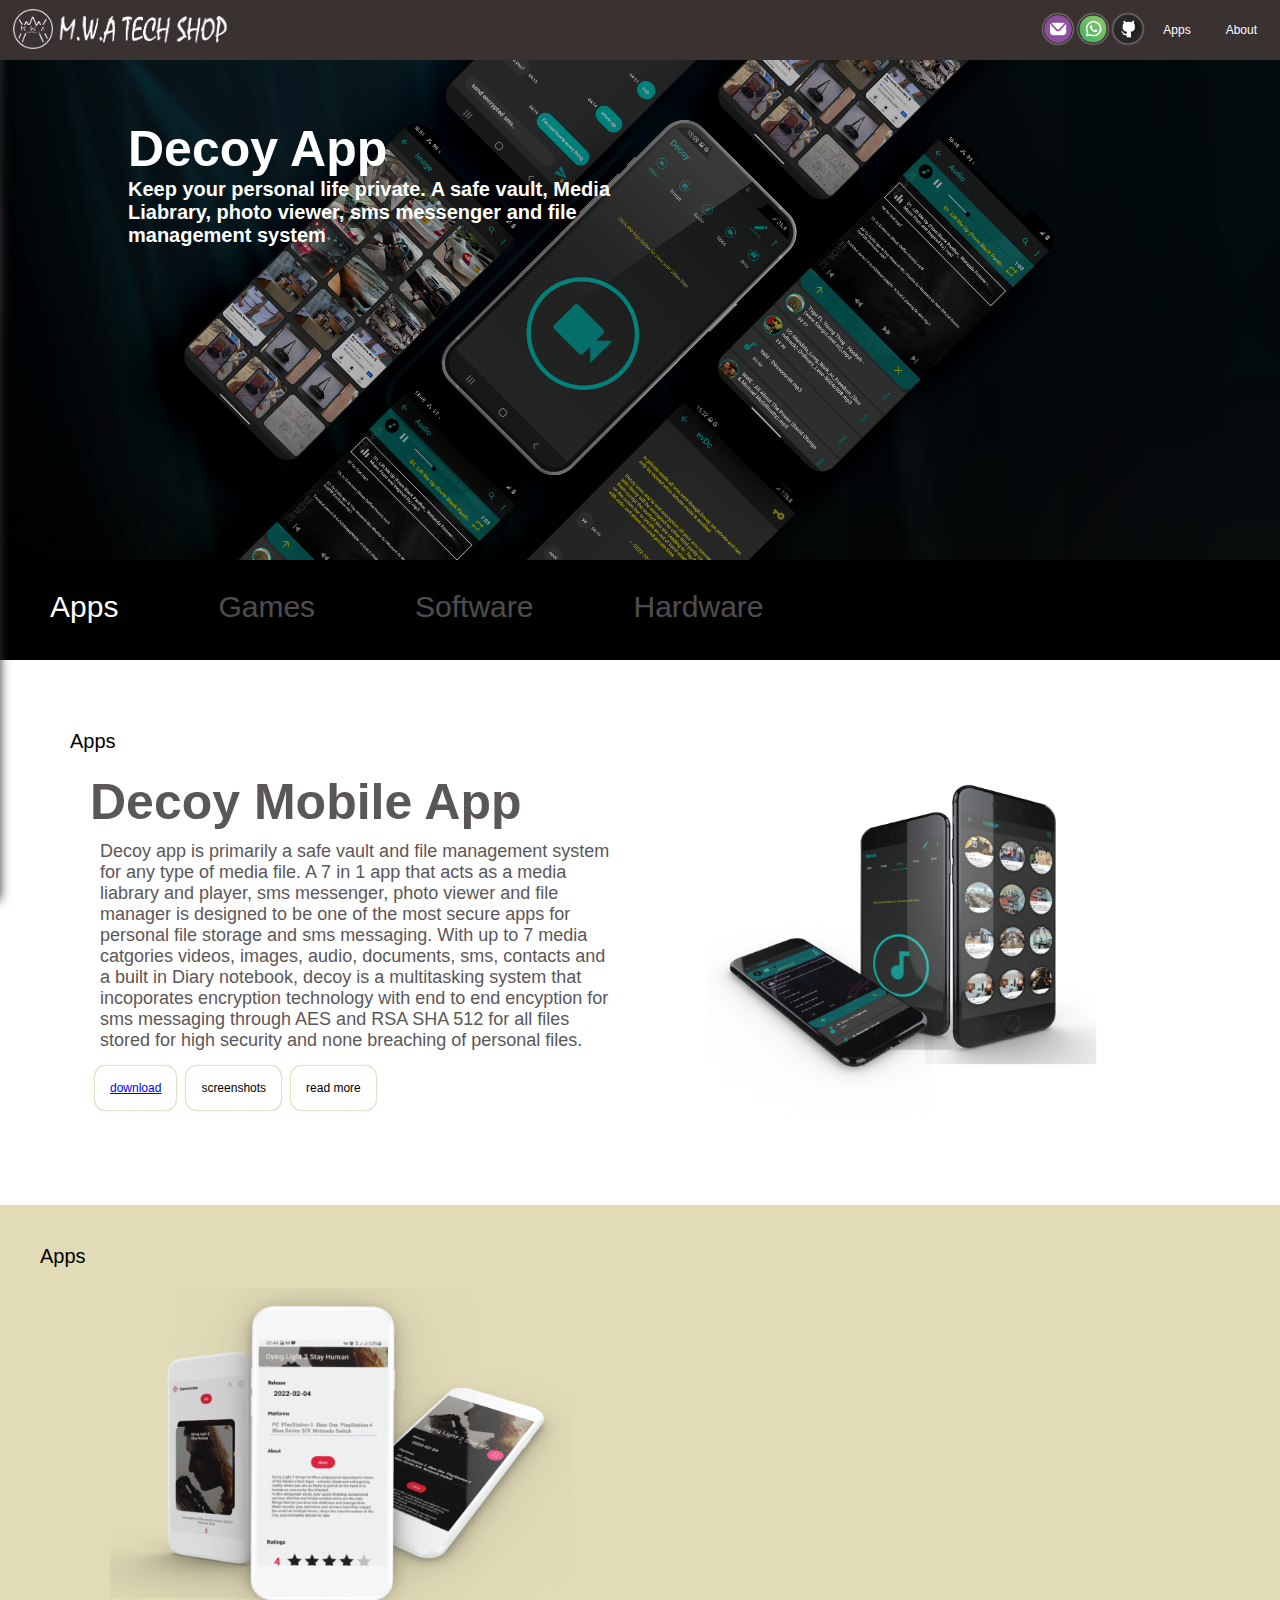
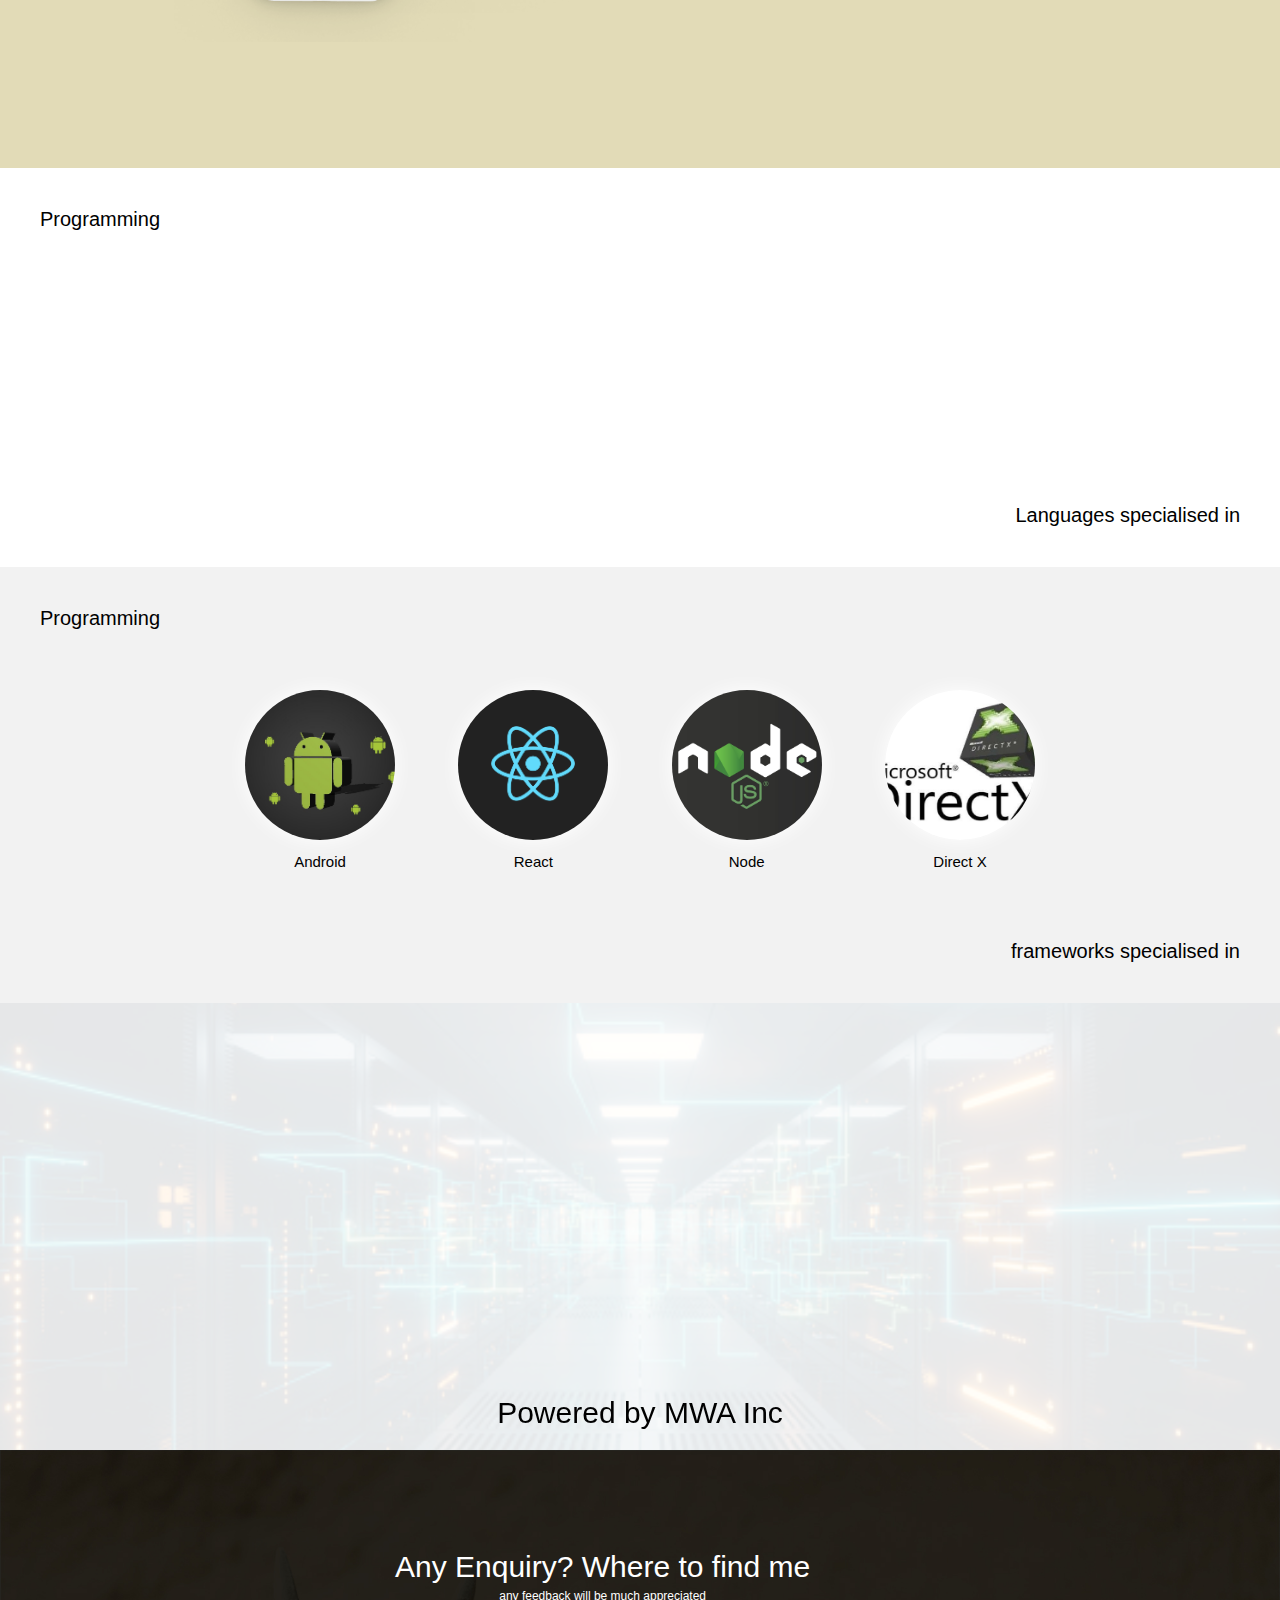
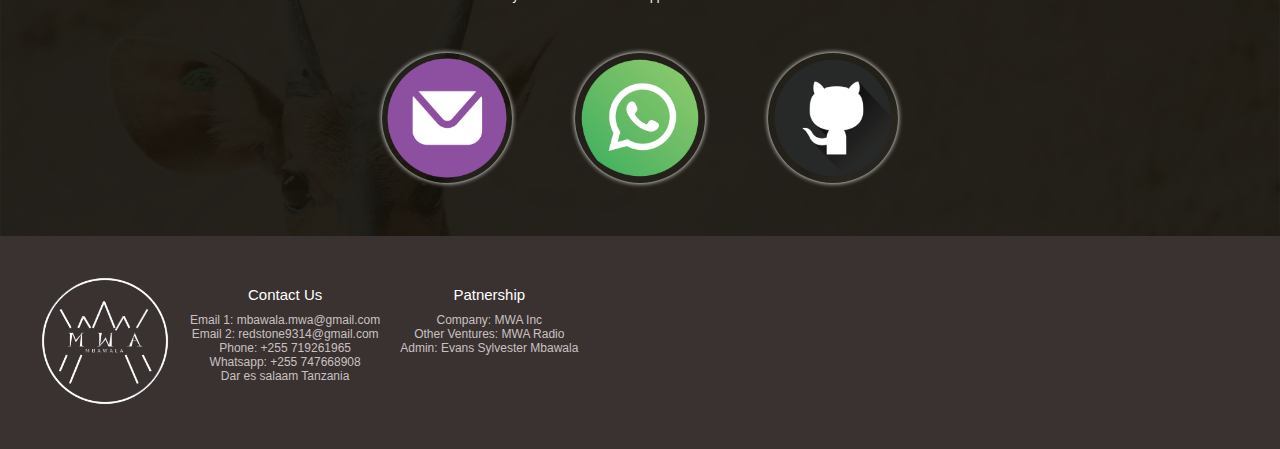
==== index.html @ 7ebbd4f6 "Update index.html" ====
<!DOCTYPE html>

 <html>

  <head>
  <meta name="viewport" content="width=device-width,initial-scale=1.0">
  <meta name="author" content="Evans Sylvester Mbawala">
  <meta name="description" content="Need an app/software for your business? we provide affordable quality apps from mobile to web, desktop and games.">
  <title>Mwatechshop</title>

  <link href="main5.css" rel = "stylesheet" type="text/css"></link>
<link href="ani.css" rel = "stylesheet" type="text/css"></link>
  
  </head>
  
  <header>
  
     <div class="nav">
	 
	 <Table cellSpacing="5">
	 
	 <tr>
	    <td> <img id="drawer" src="./uidata/drawerwhite.png" width="40px" height="40px"> </img> </td>
		<td> <img id="sitelogo" src="./uidata/circle_mwa_full_trans_fat.png" width="40px" height="40px"> </img> </td>
		<td width="100%"> <!-- <h1 id="techword"> MWATech </h1> --> <img src="./uidata/mwatechshop2_3.png" width="170px" height="40px"> </img> </td>
		<td> <a href = "mailto: mbawala.mwa@gmail.com"> <img class="sociallogo" src="./uidata/emaillogo.png" width="30px" height="30px"> </img> </a> </td>
		<td> <img class="sociallogo" src="./uidata/whatsapplogo.png" width="30px" height="30px"> </img> </td>
		<td> <a href="https://github.com/MwaTech28" target="_blank"> <img class="sociallogo" src="./uidata/githublogo.png" width="30px" height="30px"> </img> </a> </td>
		<td> <ul> <li class="navlist"> <a href="apps.html"> <h1> Apps </h1> </a></li> </ul> </td>
		
		<td> <ul> <li class="navlist"> <a href="aboutus.html"> <h1> About </h1> </a></li> </ul> </td>
	 </tr>
	 
	 </Table>
		
	 </div>
  
  </header>
  
  <body>
  
  <div id="drawerMenu"> 
  
  <img id="drawerIconClose" src="./uidata/closewhite.png" width="40px" height="40px"> </img>
  
  <center>
  
  <div id="smalldrawerImageWrapper">
<img src="./uidata/circle_mwa_full_trans_fat.png" width="120px" height="120px"> </img>
	 </div>
  
  <ul >
	  <li><a href="apps.html">Apps</a></li>
	  <li><a href="aboutus.html">About</a></li>
	  </ul>
  </center>
  
  </div>
  
  <div class="block1"> </div>
  
  <div id="screenshot">
  
    <center>  
  <div id="smallpic">

   </div>
    </center>
   
   <center>
   
   <div id="shotHolder">
   
   <div id="close"> <img src="./uidata/white_x.png" width="40px" height="40px"> </img> </div>
   <div id="left2"> <img src="./uidata/leftcircle.png" width="40px" height="40px"> </img> </div>
   <div id="right2"> <img src="./uidata/rightcircle.png" width="40px" height="40px"> </img> </div>
   
   <div id="shotpics">
   
   </div>
   
   </div>
   
   </center>
  
  </div>
  
  <div id="line">  </div>
  
  <div id="slider">

  <div id="left"> <img src="./uidata/leftcircle.png" width="60px" height="60px"> </img> </div>
  <div id="right"> <img src="./uidata/rightcircle.png" width="60px" height="60px"> </img> </div>
  <div id="images">

  </div>
  
  <div class="tags2">

  </div>
  
  <div class="details">
     <h1 id="title"> </h1>
	 <p id="msg"> </p>
  </div>
  
  <div class="tags3">
  <center>
    <h1 id="tg"> Apps </h1> 
	<h1 id="tg2"> Games </h1> 
	<h1 id="tg3"> Software </h1> 
	<h1 id="tg4"> Hardware </h1> 
	</center>
  </div>
  
  </div>
  
  <div class="apps">
	
  <div class="app">
  <div class="appimg">
  <div class="appimgbar">
  
  <img class="apppic"> </img>
  <h1 class="topHead"> Apps </h1>
	
	<div class="desc">
	<h1 class="apptopic"> </h1>
	
	<p class="apptxt"> </p>
	
	<div class="wrapbtn">
	
	<div id="descBtn">
	<button id="DBtn"> <a href="https://mwaradio.a2hosted.com/downloads/decoy.apk">download</a> </button>
	</div>
	
	<div id="descBtn">
	<div class="openshot">
	<button id="DBtn"> screenshots </button>
	</div>
	</div>
	
	<div id="descBtn">
	<a href="decoy.html"><button id="DBtn"> read more </button></a>
	</div>
	
	</div>
	
	</div>
	
	
	
	</div>
	</div>
  </div>
  
   <div class="app">
   <div class="appimg2">
   <div class="appimgbar">

  <div class="sectionaption"><h1 class="topHead"> Apps </h1></div>
  <div class="descPic">
  <img class="apppic"> </img>
  
  </div>
  
  
  <div class="desc">
	<h1 class="apptopic"> </h1>
	
	<p class="apptxt"> </p>
	
	<div class="wrapbtn">
	
	<div id="descBtn">
	<button class="DBtnDw" > <a href="https://mwaradio.a2hosted.com/downloads/gamesnipe.apk">download</a> </button>
	</div>
	
	<div id="descBtn">
	<div class="openshot">
	<button id="DBtn"> screenshots </button>
	</div>
	</div>
	
	<div id="descBtn">
	<a href="gamesnipe.html"><button id="DBtn"> read more </button></a>
	</div>
	
	</div>
	
	</div>
	
	</div>
	</div>
  </div>
  
  <div class="app">
   <div class="appimg3">
   
    <h1 class="topHead"> Programming </h1> 

   <div class="appimgbar">
   
    <div class="lang">
	  <img src="./uidata/sql.png" width="150px" height="150px"> </img>
	  </div>
	  
	  <div class="lang">
	  <img src="./uidata/php2.svg" width="150px" height="150px"> </img>
	  </div>
	  
	  <div class="lang">
	  <img src="./uidata/jshtmlcss.png" width="150px" height="150px"> </img>
	  </div>
	  
	  <div class="lang">
	  <img src="./uidata/c-logo-svg-vector.svg" width="150px" height="150px"> </img>
	  </div>

      <div class="lang">
	  <img src="./uidata/java.svg" width="150px" height="150px"> </img>
	  </div>

    </div>

	
	<h1 class="bottomHead" > Languages specialised in </h1>
	
   </div>
  </div>
  
  <div class="app">
   <div class="appimg4">
   
    <h1 class="topHead"> Programming </h1> 
   
   <center>
   <div class="appimgbar">

      <div class="framework">
	  <img src="./uidata/androidcool.jpg" width="150px" height="150px"> </img>
	  <h1 class="framworktxt"> Android </h1>
	  </div>
	  
	  <div class="framework">
	  <img src="./uidata/logo-og.png" width="150px" height="150px"> </img>
	  <h1 class="framworktxt"> React </h1>
	  </div>
	  
	  <div class="framework">
	  <img src="./uidata/node.jpeg" width="150px" height="150px"> </img>
	  <h1 class="framworktxt"> Node </h1>
	  </div>
	  
	  <div class="framework">
	  <img src="./uidata/Microsoft-DirectX.jpg" width="150px" height="150px"> </img>
	  <h1 class="framworktxt"> Direct X </h1>
	  </div>

    </div>
	
	</center>
	
	<h1 class="bottomHead" > frameworks specialised in </h1>
	
   </div>
  </div>
   
   <div>
   <div class="powered">
   
   <center>
   <div>
   <div class="mwabgshade"></div>
      <img class="mwabg" src="./uidata/mwabg3.jpg"> </img> 
	  <img class="mwapic" src="./uidata/circle_mwa_full_trans.png" width="300px" height="300px"> </img>
	  
	  <h1> Powered by MWA Inc </h1>
	  </div>
	   </center>
   
   </div>
   </div>
   
   <div>
   <div class="send">

   <center>
   <div class="wrapsend2">
   <div> <center> <h1> Any Enquiry? Where to find me </h1> <p>any feedback will be much appreciated</p> </center> </div>
   </div>
   
   <div class="socail">
   <div >
   <a href = "mailto: mbawala.mwa@gmail.com"> <img class="socaillg" src="./uidata/emaillogo.png" width="130" height="130"/></a>
   </div> 
   
   <div>
   <img class="socaillg" src="./uidata/whatsapplogo.png" width="130" height="130"/>
   </div>
   
   <div>
   <a href="https://github.com/MwaTech28" target="_blank"> <img class="socaillg" src="./uidata/githublogo.png" width="130" height="130"/> </a>
   </div>
   </div>
   
   </center>
   
   </div>
   
   </div>
    
  </div>
  
  </body>
  
  <footer>
     <div>
	 
	 <center>
	 
   <div class="myfooter">

    <div>
     <img src="./uidata/mwawhite.png" width="130" height="130"/>
     </div>

    <div>
    <h1>Contact Us</h1>
       <ul>
           <li> Email 1: mbawala.mwa@gmail.com</li>
		   <li> Email 2: redstone9314@gmail.com </li>
           <li> Phone: +255 719261965 </li>
           <li> Whatsapp: +255 747668908</li>
           <li> Dar es salaam Tanzania </li>
       </ul>
    </div>

    <div>

    <h1>Patnership</h1>
       <ul>
           <li> Company: MWA Inc </li>
           <li> Other Ventures: MWA Radio </li>
           <li> Admin: Evans Sylvester Mbawala </li>
       </ul>

    </div>
	
	</div>
	
	</center>
	
   </div>
  </footer>
  
 <script type="text/javascript" src="./js/jquery.js"> </script>
<script type="text/javascript" src="./js/jquery-1.11.1"></script>
<script type="text/javascript" src="./js/jquery-3.1.1"></script>
<script type="text/javascript">



$(document).ready(function(){

	
	$(".sociallogo").eq(0).on("click",function(){
       alert("Email: mbawala.mwa@gmail.com")
 });
 
 $(".sociallogo").eq(1).on("click",function(){
       alert("Whatsapp: +255747668908")
 });
 
 
 $(".socaillg").eq(0).on("click",function(){
       alert("Email: mbawala.mwa@gmail.com")
 });
 
 $(".socaillg").eq(1).on("click",function(){
       alert("Whatsapp: +255747668908")
 });

window.onscroll = function(){
  var scrollPos = $(document).scrollTop();
  
  var nav = document.getElementsByClassName("nav")[0];
  var sticky = nav.offsetTop;
console.log("sticky ofset is: ",sticky);
if(window.pageYOffset > sticky){
	console.log("sticky scrolling!");
  nav.classList.add("stick");
}else{
	console.log("sticky back to normal!");
  nav.classList.remove("stick");
}
  
  $('.appimgbar').each(function () {
            
				//var loadChart = $(this),
    loadChartTop = $(this).offset().top;
				
				if(scrollPos + window.innerHeight >=loadChartTop){
     console.log("would load now!");
	 $(this).removeClass('display').fadeIn(1000);
    //very important window.onscroll = null;
  }
				
                

        });

}

   var $con = $('#images');
   var title = document.getElementById("title");
   var msg = document.getElementById("msg");
	
   var info = [{
 "pos":0,
   "title":"Decoy App",
   "msg": "Keep your personal life private. A safe vault, Media Liabrary, photo viewer, sms messenger and file management system",
   "url": "./uidata/FINAL.jpg"
 },

 {
   "pos":1,
   "title":"Gamesnipe App",
   "msg": "Don't miss the latest new games that get realesed every day. An online video game magazine review app",
   "url": "./uidata/gamespotgala8.png"
 },
 
 {
   "pos":2,
   "title":"Decoy App",
   "msg": "Keep your personal life private. A safe vault, Media Liabrary, photo viewer, sms messenger and file management system",
   "url": "./uidata/FINAL.jpg"
 }];
 
  var count = 1;
  var jsondata = JSON.stringify(info);
  jsondatalist = JSON.parse(jsondata);
	   
	   console.log('success',jsondatalist);
	    
		$("#title").css('margin-top','200px');
	      $.each(jsondatalist,function(i,data){
		  console.log('index',i);
 
		  $("#title").html(data.title);
		  $("#msg").html(data.msg);
		  
		    $("#title").removeClass('display').fadeIn(500);
			$("#msg").removeClass('display').fadeIn(500);
		  
		     $con.append("<div class='pic'><img class='f1' src='"+data.url+"' width='100%' height='500px' /></div>");
			 title.innerHTML = data.title;
			 msg.innerHTML = data.msg;
			 //info[i] = data;
		  })
  
  //start js interactions
		  console.log('info',info);
		   
   var $slides = $con.find('.pic');
   var txt = $('#tg');
   var slide;
   $(".pic").css('margin-top','-400px');
   $slides.animate({'margin-top': '+=400px'},300);
   
   title.innerHTML = info[0].title;
			 msg.innerHTML = info[0].msg;
			 var num = info[0].pos;
			 
			 $("#title").animate({'margin-top': '-=200px'},600);
			 
			var tx = $('#tg'); 
				 tx1 = $('#tg2'); 
				 
				 tx.css('display','none');
			 
			 //tx1.css('display','none');
				 
				 tx.css('opacity','1');
			 tx.css('color','white');
			 
			 tx1.css('opacity','.3');
			 tx1.css('color','white');
			 
			 tx.fadeIn();
   
   function resume(){
   var nxt = 0;
      slide = setInterval(function(){ $con.animate({'margin-left': '-=100vw'},300,function(){
             count++;
			 nxt++;
			 //title.innerHTML = info[nxt].title;
			 //msg.innerHTML = info[nxt].msg;
			 
			 
			 $("#title").css('display','none');
			 $("#msg").css('display','none');
			 
		  
		  $("#title").html(info[nxt].title);
		  $("#msg").html(info[nxt].msg);
		  
		  $("#title").css('margin-top','200px');
		  $("#title").animate({'margin-top': '-=200px'},600);
		  
		   $("#title").removeClass('display').fadeIn(500);
			 $("#msg").removeClass('display').fadeIn(500);
			 
			 var num = info[nxt].pos;
			 
			 //..$('#tg').frst();
			  /*var tx;
			 if(num == 0){
			 tx = $('#tg');
			 tx.css('opacity','1');
			 tx.css('color','red');
			 }else if(num == 1){
				 tx1 = $('#tg'); 
				tx = $('#tg2'); 
				
				tx.css('display','none');
			
				
				tx.css('opacity','1');
			 tx.css('color','white');
			 
			 tx1.css('opacity','.3');
			 tx1.css('color','white');
			 
			  tx.fadeIn();
			 
			 }else if(count == $slides.length){			
				 
				tx = $('#tg'); 
				 tx1 = $('#tg2'); 
				 
				 tx.css('display','none');
				 
				 tx.css('opacity','1');
			 tx.css('color','white');
			 
			 tx1.css('opacity','.3');
			 tx1.css('color','white');
			 
			 tx.fadeIn();
			 
			 }*/
			 
             if(count >= $slides.length){
			 $con.css('margin-left',0);
			 count = 1;
			 nxt = 0;
			 }
			 
   }) },8000)
   }
   
   function pause(){
      clearInterval(slide);
   }
   
   $con.on("mouseenter",function(){
       //alert("enter");
	   pause();
   });
   
   $con.on("mouseleave",function(){
       //alert("leave");
	   resume();
   });
   
   
resume();

$('#left').on("click",function(){
pause();
   if(count > 1){
     count--;
	 $con.animate({'margin-left': '+=100vw'},500);
	 $("#title").html(info[0].title);
		  $("#msg").html(info[0].msg);
		  
		    $("#title").removeClass('display').fadeIn(500);
			$("#msg").removeClass('display').fadeIn(500);
	 }
 });
 
 $('#right').on("click",function(){
pause(); 
 if(count < $slides.length-1){
     count++;
	 $con.animate({'margin-left': '-=100vw'},500);
	 $("#title").html(info[1].title);
		  $("#msg").html(info[1].msg);
		  
		    $("#title").removeClass('display').fadeIn(500);
			$("#msg").removeClass('display').fadeIn(500);
	 }
 });
 
  $('.navlist:eq(1)').on("mouseenter",function(){

   $("#list2").removeClass('display').fadeIn(500);

 });
 
 $('.navlist:eq(1)').on("mouseleave", function(){

   $('#list2').css('display','none');

 });
 
 $('#list2').on("mouseenter",function(){

   $('#list2').css('display','block');

 });
 
 $('#list2').on("mouseleave", function(){

   $('#list2').css('display','none');

 });
 
 $('#smallMore').on("mouseenter", function(){

   //$('#list5').css('display','block');
   $('#list5').fadeIn();

 }).on("mouseleave",function(){

   //$('#list5').css('display','none');
    $('#list5').fadeOut();

 });
 
 var block = document.getElementsByClassName("block1")[0];
 
 $('.openshot:eq(0)').on("click",function(){
	
getDecoyPics();
 });
 
 $('.openshot:eq(1)').on("click",function(){
	 
getGamespotPics();
 });
 
  $('#close').on("click",function(){
	 
	  block.classList.remove("block");
    $('#screenshot').css('display','none');

 });	  
 
 var appsar = [{
 "pos":0,
   "title":"Decoy Mobile App",
   "msg": "Decoy app is primarily a safe vault and file management system for any type of media file. A 7 in 1 app that acts as a media liabrary and player, sms messenger, photo viewer and file manager is designed to be one of the most secure apps for personal file storage and sms messaging. With up to 7 media catgories videos, images, audio, documents, sms, contacts and a built in Diary notebook, decoy is a multitasking system that incoporates encryption technology with end to end encyption for sms messaging through AES and RSA SHA 512 for all files stored for high security and none breaching of personal files.",
   "url": "./uidata/decoysnallpics.png"
 },

 {
   "pos":1,
   "title":"Gamesnipe Mobile App",
   "msg": "Get up to date and don't get to miss all the latest games from all platforms that get released every month. To all gaming enthusiasts Gamespot is a mobile gaming magazine app that includes game reviews, ratings, screenshots, platforms and descriptions about the games. With over 500,000 games powered by Rawg Api Gamespot covers many original games, mods, DLC and updated games with a rich user friendly UI/UX design making it easier to use and experince a real magazine like features within the app through page flipping effects for navigating all games and detailed sections for reading about the game.",
   "url": "./uidata/gamespotsnallpics2.png"
 }]
 
 var datalist = JSON.stringify(appsar);
 
 jsondatalist = JSON.parse(datalist);
	   //var $con = $('#allPics');
	      $.each(jsondatalist,function(i,data){
			  $(".apptopic").eq(i).css('display','none');
			 $(".apptxt").eq(i).css('display','none');
			 $(".apppic").eq(i).css('display','none');
			 
			  $(".apptopic").eq(i).removeClass('display').fadeIn(1000);
			  $(".apptxt").eq(i).removeClass('display').fadeIn(1000);
			  $(".apppic").eq(i).removeClass('display').fadeIn(1000);
			  
			  var titleA = document.getElementsByClassName("apptopic")[i];
   var msgA = document.getElementsByClassName("apptxt")[i];
   var pic = document.getElementsByClassName("apppic")[i];
   
		  console.log('index',i);
			 $(".apptopic").eq(i).html(data.title);
			 $(".apptxt").eq(i).html(data.msg);
			 $(".apppic").eq(i).attr("src",data.url);
			 
			 //info[i] = data;
		  })
 
		  //close js interactions
  
var open_drawer = false;
$('#drawer').on("click",function(){

$('#drawerMenu').animate({'margin-left': '+=250px'},600,function(){
	
});


})

$('#drawerIconClose').on("click",function(){
		
		$('#drawerMenu').animate({'margin-left': '-=250px'},600);
		
		})


$('#slider').on("mouseenter",function(){
	console.log("DBtn mouseenter");
	//$('#DBtn').attr('display','none');

$("#title").fadeOut();
$("#msg").fadeOut();

$('.pic').css('opacity','1');

$('#left').fadeIn();
$('#right').fadeIn();

}).on("mouseleave",function(){
console.log("DBtn mouseleave");
//$('#DBtn').fadeToggle();
	$('#left').fadeOut();
	$('#right').fadeOut();


$("#title").fadeIn();
$("#msg").fadeIn();

$('.pic').css('opacity','.7');

});

var st = 0;
var du = 1;

var st2 = 0;
var du2 = 1;
	
display();

$(window).scroll(function() {
   display();

});

function display(){
	
	var locked = false;
	//first
	var height = window.innerHeight;
	
	var app1 = document.getElementsByClassName("appimg")[0];
	//var desc = document.getElementsByClassName("desc")[0];
	var apic1 = document.getElementsByClassName("apppic")[0];
	
	var apptopic = document.getElementsByClassName("apptopic")[0];
	
	var apptxt = document.getElementsByClassName("apptxt")[0];
	
    var descBtn1 = document.getElementsByClassName("wrapbtn")[0];

	var hT = app1.offsetTop;
	var line2 = window.pageYOffset+height;
	console.log("the line",line2);

	if (line2 > hT /*&& line2 < dis2*/){
	    apptopic.classList.add("slide2");
	      apptxt.classList.add("slide");
		  descBtn1.classList.add("slide");
		  apic1.classList.add("slide3");

   }
	
	var app2 = document.getElementsByClassName("appimg2")[0];
	var desc2 = document.getElementsByClassName("desc")[1];
	var apic2 = document.getElementsByClassName("apppic")[1];

	var hT2 = app2.offsetTop
	var line2 = window.pageYOffset+height+20;

	if (line2 > hT2 /*&& line < dis*/){
	desc2.classList.add("slide");
		  apic2.classList.add("slide2");
	  
   }
   
   var powered = document.getElementsByClassName("powered")[0];
   var mwapic = document.getElementsByClassName("mwapic")[0];

	var hT3 = powered.offsetTop+100;
	var line3 = window.pageYOffset+height;
	console.log("window.pageYOffset+height line3 ",line3);
	console.log("mwapic.offsetTop hT3 ",hT3);
	if (line3 > hT3 /*&& line < dis*/){

		  mwapic.classList.add("pops");

	  }
	  
	  var appimgbar2 = document.getElementsByClassName("appimgbar")[2];
	  var lang1 = document.getElementsByClassName("lang")[0];
	  var lang2 = document.getElementsByClassName("lang")[1];
	  var lang3 = document.getElementsByClassName("lang")[2];
	  var lang4 = document.getElementsByClassName("lang")[3];
	  var lang5 = document.getElementsByClassName("lang")[4];
	  
	  function lanfun1(){
	  lang1.classList.add("slide3");
	  }
	  
	  function lanfun2(){
	  lang2.classList.add("slide3");
	  }
	  
	  function lanfun3(){
	  lang3.classList.add("slide3");
	  }
	  
	  function lanfun4(){
	  lang4.classList.add("slide3");
	  }
	  
	  function lanfun5(){
	  lang5.classList.add("slide3");
	  }

	var hT4 = appimgbar2.offsetTop;
	if (line3 > hT4){

		  setInterval(lanfun1,0);
		  setInterval(lanfun2,300);
		  setInterval(lanfun3,600);
		  setInterval(lanfun4,900);
		  setInterval(lanfun5,1200);

	  }
	  
	  var appimgbar3 = document.getElementsByClassName("appimgbar")[3];
	  var frame1 = document.getElementsByClassName("framework")[0];
	  var frame2 = document.getElementsByClassName("framework")[1];
	  var frame3 = document.getElementsByClassName("framework")[2];
	  var frame4 = document.getElementsByClassName("framework")[3];

	var hT5 = appimgbar3.offsetTop;
	if (line3 > hT5){

	  frame1.classList.add("slide2");

	  frame2.classList.add("slide2");

	  frame3.classList.add("slide3");

	  frame4.classList.add("slide3");

	  }	
	
}

function changePic(){
	console.log('pic changed');
	alert("pic changed");
}

//get decoy and gamespot screenshots
function getDecoyPics(){
	var block = document.getElementsByClassName("block1")[0];
	$('#smallpic').empty();
	$('#shotpics').empty();
	$('#shotpics').removeAttr('style');
	
	 var move = 1;
	 var prev = move;
	 var forw = move;
	 var sz = 0;
  
	   var decdata = [{
"pos":1,
"img":"./apps/decoy/decotscreenshots/decoyhome.jpg"
},

{
"pos":2,
"img":"./apps/decoy/decotscreenshots/decoypublic.jpg"
},

{
"pos":3,
"img":"./apps/decoy/decotscreenshots/decoyvidandpass.jpg"
},

{
"pos":4,
"img":"./apps/decoy/decotscreenshots/decoyprivate.jpg"
},

{
"pos":5,
"img":"./apps/decoy/decotscreenshots/decoysms.jpg"
},

{
"pos":6,
"img":"./apps/decoy/decotscreenshots/decoyscreenshot.jpg"
}];

var datalist = JSON.stringify(decdata);

	   jsondatalist = JSON.parse(datalist);
	   console.log('decoy imgs success',jsondatalist);
	      $.each(jsondatalist,function(i,data){
		  console.log('index',i);
		  	$('#smallpic').append("<div class='smpic2' onclick='changePic()'><img src='"+data.img+"' width='100px' height='100px' /></div>");
		     $('#shotpics').append("<div class='pic2'><img src='"+data.img+"' width='100%' height='100%' /></div>");
			 
		  })
		  
		  block.classList.add("block");
    $('#screenshot').css('display','inline-block');
		  
		  sz = jsondatalist.length;
		  console.log('getDecoyPic length',sz);
 
 $('#left2').off("click").on("click",function(){
	 console.log('left clicked!');
	 
	 if(move <= 1){
		 move = 1;
		 prev = 1;
		 if(prev ===  2){
			 $('#shotpics').animate({'margin-left': '+=550px'},500);
		 }
	 }else{
		 prev = move;
	 move--;
	 console.log('left2 press num',move);
	 console.log('totoal num ',sz);
	 }
	 
	 if(prev > 1){
	 $('#shotpics').animate({'margin-left': '+=550px'},500);
	 }

 });
 
 $('#right2').off("click").on("click",function(){
	 console.log('right clicked!');

	 if(move >= sz){
		 
		 move = sz;
		 forw = move;
		 if(forw ===  sz-1 ){
			 $('#shotpics').animate({'margin-left': '-=550px'},500);
		 }
	 }else{
		forw = move;
	 move++;
	 console.log('right2 press num',move);
	 console.log('totoal num ',sz); 
	 }
	 
	 //if(move < 1)
	 if(forw < sz){
	 $('#shotpics').animate({'margin-left': '-=550px'},500);
	 }

 });
	   
}
	   
function getGamespotPics(){
	var block = document.getElementsByClassName("block1")[0];
	$('#smallpic').empty();
	$('#shotpics').empty();
	$('#shotpics').removeAttr('style');
	 var move = 1;
	 var gsdata = [{
"pos":1,
"img":"./apps/gamesnipe/screenshoots/gamesnipehome.jpg"
},

{
"pos":2,
"img":"./apps/gamesnipe/screenshoots/gamesnipesearch.jpg"
},

{
"pos":3,
"img":"./apps/gamesnipe/screenshoots/gamesnipeinfo.jpg"
},

{
"pos":4,
"img":"./apps/gamesnipe/screenshoots/gamesnipecomments.jpg"
},

{
"pos":5,
"img":"./apps/gamesnipe/screenshoots/gamesnipedarkm.jpg"
}];

var datalist = JSON.stringify(gsdata);

	   jsondatalist = JSON.parse(datalist);
	   console.log('gamespot imgs success',jsondatalist);
	      $.each(jsondatalist,function(i,data){
			console.log('index',i);
			$('#smallpic').append("<div class='smpic2' onclick='changePic()'><img src='"+data.img+"' width='100px' height='100px' /></div>");
		     $('#shotpics').append("<div class='pic2'><img src='"+data.img+"' width='100%' height='100%' /></div>");

		  })
		  
		  block.classList.add("block");
    $('#screenshot').css('display','inline-block');
		  
		  var sz = jsondatalist.length;
		  console.log('getGamespotPic length',sz);
 
 $('#left2').off("click").on("click",function(){
	 console.log('left clicked!');
	 
	 if(move <= 1){
		 move = 1;
		 prev = 1;
		 if(prev ===  2){
			 $('#shotpics').animate({'margin-left': '+=550px'},500);
		 }
	 }else{
		 prev = move;
	 move--;
	 console.log('left2 press num',move);
	 console.log('totoal num ',sz);
	 }
	 
	 if(prev > 1){
	 $('#shotpics').animate({'margin-left': '+=550px'},500);
	 }

 });
 
 $('#right2').off("click").on("click",function(){
	 console.log('right clicked!');
	 
	 if(move >= sz){
		 
		 move = sz;
		 forw = move;
		 if(forw ===  sz-1 ){
			 $('#shotpics').animate({'margin-left': '-=550px'},500);
		 }
	 }else{
		forw = move;
	 move++;
	 console.log('right2 press num',move);
	 console.log('totoal num ',sz); 
	 }
	 
	 if(forw < sz){
	 $('#shotpics').animate({'margin-left': '-=550px'},500);
	 }

 });
		  
}
 
});

var times = document.getElementById("time");
var date = new Date(Date.now());
    var t = date.toString();
    var cut = t.split(" ");
    var c = cut[4];
     
	   times.innerHTML = c.toString();

var num = 0;
   setInterval(function(){
       
	   num++;
	   var date = new Date(Date.now());
    var t = date.toString();
    var cut = t.split(" ");
    var c = cut[4];

	   times.innerHTML = c.toString();
   },1000);

</script>
  
  </html>
---- main5.css ----
*{
-moz-box-sizing: border-box;
	-webkit-box-sizing: border-box;
	-box-sizing: border-box;
	/*font-family:arial;*/
	/*font-family:sans-serif;*/
	font-family: Roboto, Tahoma, sans-serif;
	/*font-family: Roboto, Tahoma, sans-serif;
    font-weight: 400;*/
	/*font-family:Trebuchet MS,Helvetica,sans-serif;*/
	font-size:12px;
  margin:0;
	padding:0;
  
}

.socail{
	float:left;
	width:100%;
}

.socail div{
	
	/*padding: 10px 30px;*/
	display:inline;
	
}

.socail img{
	margin: 5px;
	width:45px;
	height:45px;
	cursor:pointer;
	border-radius:50%;
	box-shadow: 0px 0px 5px 0px white;
 transition: transform .2s;
	
}

.socail img:hover{
	transform: scale(1.2);
	box-shadow: 0px 0px 15px 0px white;
}

.sociallogo{

cursor:pointer;
	border-radius:50%;
	box-shadow: 0px 0px 2px 0px white;
 transition: transform .2s;
}

.block{
	background:black;
	width:100%;
	height:100%;
	position:fixed;
	opacity: .8;
	z-index:10;
}

body{
 width:100%;
 float:left;
 position:relative;

}

header{
	float:left;
  width:100%;

}

#drawerMenu{
	position: fixed;
	/*width: 250px;*/
	
	width: 250px;
	margin-left: -250px;
	height: 100%;
	background: #3A3131;
	box-shadow: 0px 0px 10px 0px #3A3131;
	  z-index:24;
}

#drawerIconClose{
    margin: 5px;
	width: 50px;
	height: 50px;
	cursor: pointer;
}

#drawerMenu li{
	list-style: none;
	padding:15px;
	box-shadow: 0px 0px 5px 0px #302929;
}

#drawerMenu li a{
	
	font-size:20px;
	color: white;
	text-decoration: none;
}

#list5{
	display:none;
}

#list5 li a{
	font-size:15px;
	color: white;
}

#list5 li{
	box-shadow: 0px 0px 5px 0px #3A3131;
}

#list5 ul{
	margin-top:20px;
}

#drawerMenu li:hover{
	
	background-color: #302929;
}

#smalldrawerImageWrapper{
	padding-bottom: 20px;
}

#smalldrawerImageWrapper img{
	background-color: #302929;
	box-shadow: 0px 0px 5px 0px #302929;
	border-radius: 50%;
	padding:10px;
}

.stick{
	position:fixed;
	top:0;
}

.stick + body{
	padding-top:60px;
}


.nav{
	float:left;
	padding:0;
	display:inline_block;
	background:white;
	/*height:55px;*/
	width: 100%;
	background-color: #3A3131;
	box-shadow: 0px 0px 10px 0px #3A3131;
	z-index:22;
}

/*none responsive*/

.nav ul{
	float:right;
	display:inline_block;
	/*height:100%;*/
	z-index:12;
}

.nav ul li{
	float:right;
	display:inline_block;
	/*margin-top:10px;
	height:100%;
	vertical-align:middle;*/
	z-index:12;
}

.nav div{
	float:left;
	padding:10px;
	display:inline_block;

}

.nav div h1{
vertical-align:center;
	float:left;
	display:inline_block;
color:white;
	font-size:16px;
	margin-top:10px;
}

#techword{
	color:white;
	font-size:25px;
	padding-left:10px;
}

.tags{
    width:100%;
	float:left;
	background-color: #A08C37;
}

#title{
	font-weight:bold;
	max-width:500px;
}

#msg{
	font-size:13px;
	font-weight:bold;
	max-width:500px;
}

#holder{
	background:black;
	width:100%;
	height:320px;
	overflow: hidden;
}

#allPics{
	
	display:inline-block;
	width:500vw;
	/*border-style:groove;
	border-color:red;*/
	height:320px;
	margin:0;
  padding:0;
}

#holder .pos{
width:100vw;
	float:left;
	height:320px;
	
}

#slider{
	width:100%;
	height:420px;
	float:left;
	position:relative;
	overflow:hidden;
	margin:0;
  padding:0;
}

#slider #images{
	
	background-color: black;
	width:300vw;
	float:left;
	height:420px;
	display:inline_block;
	margin:0;
  padding:0;
  /*transition: transform .2s;*/
	
}

#slider #images:hover{
	/*transform: scale(1.5);*/
}

#slider .pic{
	float:left;
	width:100vw;
height:420px;
opacity: .7;
/*transition: transform .2s;*/
}

#slider .pic:hover{
	/*transform: scale(1.5);*/
}

.pic img{
	object-fit:cover;
	transition: transform .2s;
	
}

.pic img:hover{
	transform: scale(1.2);
}

.tags h1{
	color:white;
	font-size:30px;
	padding-left:50px;
	padding-right:50px;
	padding-top:20px;
	padding-bottom:20px;
	float:left;
	display:inline_block;
}


.tags2 {
	/*background-color: #A08C37;*/
	position: absolute;
	 width: 100%;

	 height: 100px;
	 opacity: .2;
	 bottom:0;
}

.tags3 {

    color:white;
	position: absolute;
	 width: 100%;

	 height: 100px;
	
	 bottom:0;
}

#tg{
	opacity:.3;
	
}

#tg2{
	opacity:.3;
}

#tg3{
	opacity:.3;
}

#tg4{
	opacity:.3;
}

.tags3 h1{

	color:white;
	font-size:15px;
	padding-left:50px;
	padding-right:10px;
	padding-top:30px;
	padding-bottom:20px;
	float:left;
	display:inline_block;
}

.shade{
	position: absolute;
	 width: 100%;
	 height: 100%;
}

#line{
	position: fixed;
	top:90%;
	 width: 100%;
	 height: 20px;
	 /*background:red;*/
}

.details{
	color:white;
	font-size:30px;
	position: absolute;
	 top: 10%;
	 left: 10%;
}

.details h1{
	font-size:25px;
}

.details p{
	font-size:25px;
}

#left{
	background-color: white;
	position: absolute;
	border-radius:50%;
	/*opacity: .3;*/
	top:30%;
	left:30px;
	display:none;
	cursor:pointer;
	z-index:10;
}

#right{
	background-color: white;
	position: absolute;
	border-radius:50%;
	/*opacity: .3;*/
	top:30%;
	display:none;
	right:30px;
	cursor:pointer;
	z-index:10;
}


/*.nav h1{
	float:left;
	color:white;
	font-size:16px;
	display:inline_block;


}*/

.nav ul li{
	float:left;
	display:inline_block;
	/*padding-left:40px;
	padding-right:40px;
	padding-top:20px;
	padding-bottom:20px;*/
	list-style:none;


}

.nav ul li a{
	
	float:left;
	color: white;
	display:inline_block;
	text-decoration:none;
	list-style:none;
	font-weight:bold;
	/*vertical-align:middle;*/
}

.navlist{
	display: none;
	float:left;
	z-index:12;
}

.navlist:hover{
	background-color:#302929;
}


/*.app{
	float:left;
	width:100%;
}*/

.apps{
 overflow:hidden;
	float:left;
	width:100%;
}

.appimgbar{
	float:left;
	display:inline_block;
	width:100%;
}


.apps h1{
  font-style:Montserrat;
}

.apps .appimg{
	
	float:left;
	display:inline_block;
	width:100%;
	/*height:500px;*/
	padding:20px;
}

.appimg .desc{
	color:yellow;
	font-size:30px;
	padding-left:20px;
	padding-right:20px;
	padding-top:20px;
	padding-bottom:20px;
	width:100%;
	float:left;
}

.appimg .desc h1{
	color: #5B5757;
	font-size:40px;
	font-weight: bold;
	/*padding:10px;*/

}

.appimg .desc p{
	color: #5B5757;
	font-size:15px;
	/*font-weight: bold;*/
	padding:10px;
}

.apps .appimg2{
	background: #E2DBB7;
	float:left;
	display:inline_block;
	width:100%;
	/*height:500px;*/
	padding:20px;
}

.appimg2 .desc{
	color:yellow;
	font-size:30px;
	padding-left:20px;
	padding-right:20px;
	padding-top:20px;
	padding-bottom:20px;
	width:100%;
	float:left;
}

.appimg2 .desc h1{
	color: #5B5757;
	font-weight: bold;
	font-size:40px;
	padding:5px 5px 5px 5px;

}

.appimg2 .desc p{
	color: #5B5757;
	font-size:15px;
	/*font-weight: bold;*/
	padding:5px 5px 5px 5px;
}

/*.descPic{
	float:left;
	width:50%;
}

.descPic img{
	object-fit:cover;
	width:100%;
	height:400px;
}*/

.appimg3 .appimgbar img{
	transition: transform .2s;
}

.appimg3 .appimgbar img:hover{
	transform: scale(1.5);
}

.appimg4 .appimgbar img{
	transition: transform .2s;
}

.appimg4 .appimgbar img:hover{
	transform: scale(1.5);
}

.apps .appimg3{
	background: white;
	float:left;
	display:inline_block;
	width:100%;
	padding:40px;
}

.appimg3 .appimgbar{
	float:right;
	padding:30px;
	text-align: center;
}

.appimg3 .appimgbar div{
	display: inline-block;
	/*float:right;*/
	padding:30px;
}

.apps .appimg4{
	background: #F2F2F2;
	float:left;
	display:inline-block;
	width:100%;
	padding:40px;
}

.appimg4 .appimgbar {
	padding:30px;
}

.appimg4 .appimgbar div{
	border-radius:50%;
	display:inline-block;
	/*float:left;*/
	padding:30px;
}

.appimg4 .appimgbar div img{
	object-fit:cover;
	border-radius:50%;
	box-shadow: 0px 0px 20px 0px white;
}

.appimg4 h1{
	/*color: #AA000000;*/
}

.framworktxt{
	font-size:15px;
	padding: 10px;
	color: #DDDA66;
}

#descBtn{
	float:left;
	display:inline-block;
	padding:5px;
}

#descBtn button{
	cursor:pointer;
	background:white;
	border-radius:10px;
	border-style:none;
	padding:15px;
	box-shadow: 0px 0px 2px 0px #A08C37;
	transition: transform .2s;
}

#descBtn button:hover{
	transform: scale(1.5);
}

#DBtn:hover{
	background:#A08C37;
	color:white;
	
}

/*.appimg img{
	float:left;
	object-fit:cover;
}
.appimg img{
object-fit:cover;
	width:50%;
	height:400px;
}*/

.apppic{
	float:left;
	object-fit:cover;
	width:100%;
	/*height:250px;*/
}

.topHead{
	font-size:20px;
	float:left;
}

.bottomHead{
	font-size:20px;
	float:right;
}

.send{
	float:left;
	width:100%;
	padding:50px;
	background-image:url("./uidata/shade_ant4.jpg");
	
	background-repeat:no-repeat;
	background-size:600% 100%;
	background-size:cover;
	object-fit:cover;

}

.sendcover{
	position: absolute;
	width:100%;
	height: 100px;
}

.sendinfo{
	width: 100%;
	float:left;
	margin-top:10px;
	opacity:.5;
	
}

.sendImg{
	position: absolute;
	width:100%;
	height: 100px;
}

.mwadmin{
	margin-bottom:50px;
}

textArea{
	background:black;
	color:white;
	/*margin-top:5px;*/
	display:inline-block;
	width:100%;
	height: 120px;
	float:left;
	border-style:none;
	padding:15px;
	font-weight:bold;
	font-size:15px;
	opacity:.5;
	box-shadow: 0px 0px 2px 0px #A08C37;
}

.inpPurp{
	float:left;
	width:100%;
	border-style:none;
	padding:15px;
	box-shadow: 0px 0px 2px 0px #A08C37;
	background:black;
	color:white;
	font-weight:bold;
}

.inp{
	float:left;
	width:80%;
	border-style:none;
	padding:15px;
	box-shadow: 0px 0px 2px 0px #A08C37;
	background:black;
	color:white;
	font-weight:bold;
}

.inp2{
	float:left;
	background: #3A3131;
	color:white;
	width:20%;
	border-style:none;
	padding:15px;
	box-shadow: 0px 0px 2px 0px #3A3131;
}

.wrapsend1{
	width:100%;
}

.wrapsend2{
	width:50%;
}

.wrapsend2 div{
	float:left;
	padding-bottom:30px;
}

.wrapsend2 div h1{
	font-size:30px;
	color:white;
}

.wrapsend2 div p{
	/*font-size:30px;*/
	margin-top: 5px;
	color:white;
}

.powered{
	width:100%;
	float:left;
	position: relative;
}

.powered div{
	margin-top:0;
}

.powered div h1{
	padding:20px;
	font-size:30px;
	    position: relative;
    z-index: 10;
}

.myfooter{
	position: relative;
	/*margin-top: 50px;*/
	float: left;
	display: inline-block;
	background-color: #3A3131;
	width: 100%;
	/*height: 200px;*/
	padding: 30px;
	/*overflow: hidden;*/
}


/*#list2 {
	z-index:10;
	position:absolute;
	margin: 0;
	padding: 0;
	color:black;
	background-color:#3A3131;
	margin-top:35px;
	margin-left:-40px;
	width:165px;

	display:none;
}

#list2 ul{
	margin: 0;
	padding: 0;
	width:100%;
	float:left;
	display:inline-block;
}

#list2 li{
	margin: 0;
	padding: 20px;
	float:left;
	display:block;
	width:100%;
	overflow:hidden;
	border-top:1px solid #A08C37;
}

#list2 ul li:hover{
	background-color:#302929;
}*/

#list2 {
	z-index:10;
	position:absolute;
	margin: 0;
	padding: 0;
	color:black;
	background-color:#3A3131;
	margin-top:35px;
	margin-left:-40px;
	width:165px;
	/*height: 300px;*/
	display:none;
}

#list2 ul{
	margin: 0;
	padding: 0;
	width:100%;
	float:left;
	display:inline-block;
}

#list2 li{
	margin: 0;
	padding: 20px;
	float:left;
	display:block;
	width:100%;
	overflow:hidden;
	box-shadow: 0px 0px 5px 0px #302929;
	/*border-top:1px solid #A08C37;*/
}

#list2 ul li:hover{
	background-color:#302929;
}

#close{
	background:#3A3131;
	border-radius:50%;
	position: absolute;
	
	top:3%;
	left:20px;
	cursor:pointer;
}

#list2 li a{
	float:left;
	font-weight:bold;
	color:#A08C37;
	display:inline-block;
}

#left2{
	background-color: white;
	position: absolute;
	border-radius:50%;
    opacity: .6;
	bottom:40%;
	left:20px;
	cursor:pointer;
}

#right2{
	background-color: white;
	position: absolute;
	border-radius:50%;
	opacity: .6;
	bottom:40%;
	right:20px;
	cursor:pointer;
}

#screenshot{
	
	margin: 0;
	padding: 0;
	float:left;
	background-color: transparent;
	/*width: 550px;*/
    width:100%;
	height: 550px;
	position: fixed;
	display:none;
	z-index:22;
    top: 50%;
  left: 50%;
  transform: translate(-50%, -50%);
}

#shotHolder{
	width: 550px;
	/*width:100%;*/
	/*height: 550px;*/
	height: 550px;
	/*position:relative;*/
	overflow:hidden;
	
	/*border-radius:20px;
	box-shadow: 0px 0px 10px 0px black;*/

}

#shotHolder #shotpics{
	
	width:5000px;
	float:left;
	/*height: 550px;*/
	height: 440px;
	display:inline_block;

	background:transparent;

  /*transition: transform .2s;*/
	
}

#shotpics .pic2{
	float:left;
	width: 550px;
/*box-shadow: 0px 0px 0px 1px white;*/
}

#smallpic{
	float:left;
	width:100%;
	background:transparent;
	padding-bottom:5px;

}

#smallpic img{

	width:50px;
	height:50px;
}

#smallpic .smpic2{
	cursor:pointer;
	float:left;
}

.pic2 img{
	box-shadow: 0px 0px 6px 0px white;
    padding:5px;
	border-radius:20px;

	/*border: 2px groove white;*/
}

.smpic2 img{
	box-shadow: 0px 0px 4px 0px white;
	padding:5px;
	border-radius:20px;
	/*border: 2px groove white;*/
}

#screenshot div img{
	object-fit:cover;
	
}

.myfooter ul li{
	font-size: 12px;
	list-style-type: none;
	text-decoration: none;
	color: #C9C1C1;
}

.myfooter div{
	/*margin-left: 50px;*/
	padding: 10px;
	float: none;
}

.myfooter h1{
	color:white;
	font-size:15px;
	padding: 10px;
}

#drawer{
	cursor:pointer;
}

#linewords{
	float:left;
	width: 100%;
	padding-left:50px;
	padding-right:50px;
	
}

#linewords center{
	float:left;
	width: 100%;
}

#linewordswrap {
	float:left;
	width: 100%;
}

#linewordswrap div{
	float:left;
}

#linewords h1{
	font-family: Roboto, Tahoma, sans-serif;
    font-weight: 400;
	padding:10px;
	box-shadow: 0px 1px 0px 0px #A08C37;
	/*padding-left:30px;
	padding-right:30px;*/
	font-size:10px;
}

#sitelogo{
	display: none;
}

.mwabg{
	 margin: 0;
    padding: 0;
    position: absolute;
    left: 0;
    object-fit: cover;
    width: 100%;
    height: 100%;
}

.mwabgshade{
	    margin: 0;
    position: absolute;
    width: 100%;
    height: 100%;
    background: white;
    z-index: 10;
    opacity: .9;
}

.mwapic{
	visibility: hidden;  
	    margin-top: 70px;
    position: relative;
    z-index: 15;
}

/*start of smaller width reponsiveness*/

@media only screen and (max-width: 650px){
	
	/*#drawer{
		cursor:pointer;
	display:inline;
}*/

}

/*end of smaller width reponsiveness*/



/*start of reponsiveness*/

@media only screen and (min-width: 950px){
	
	.socail div{
		padding: 10px 30px;
	display:inline;
}

.socail img{
	margin:0;
	width:130px;
	height:130px;
	
}
	
	.myfooter div{
	float: left;
}

.nav{
	float:left;
	padding:3px;
	display:inline_block;
	background:white;
	/*height:55px;*/
	width: 100%;
	background-color: #3A3131;
	box-shadow: 0px 0px 10px 0px #3A3131;
	z-index:22;
}

.nav ul{
	float:right;
	display:inline_block;
	/*height:100%;*/
	z-index:12;
}

.nav ul li{
	float:right;
	display:inline_block;
	/*margin-top:10px;
	height:100%;*/
	vertical-align:middle;
	z-index:12;
}

.nav div{
	float:left;
	padding:10px;
	display:inline_block;

}

.nav div h1{
vertical-align:center;
	float:left;
	display:inline_block;
color:white;
	font-size:16px;
	margin-top:10px;
}

.tags{
    width:100%;
	float:left;
	background-color: #A08C37;
}

#title{
	font: menu;
    font-size: 50px;
    font-weight: bold;
    max-width: 500px;
}

#msg{
	font: menu;
    font-size: 20px;
    font-weight: bold;
    max-width: 500px;
}

#holder{
	background:black;
	width:100%;
	height:320px;
	overflow: hidden;
}

#allPics{
	
	display:inline-block;
	width:500vw;
	/*border-style:groove;
	border-color:red;*/
	height:320px;
	margin:0;
  padding:0;
}

#holder .pos{
width:100vw;
	float:left;
	height:320px;
	
}

#slider{
	width:100%;
	height:600px;
	float:left;
	position:relative;
	overflow:hidden;
	margin:0;
  padding:0;
}

#slider #images{
	
	background-color: black;
	width:300vw;
	float:left;
	height:600px;
	display:inline_block;
	margin:0;
  padding:0;
  /*transition: transform .2s;*/
	
}

#slider #images:hover{
	/*transform: scale(1.5);*/
}

#slider .pic{
	float:left;
	width:100vw;
height:600px;
opacity: .7;
/*transition: transform .2s;*/
}

#drawer{
	display:none;
}

#sitelogo{
	display: inline;
}

#slider .pic:hover{
	/*transform: scale(1.5);*/
}

#linewords h1{
	color: #5B5757;
	font-size:18px;
}

.sectionaption{
	width:100%;
	float:left;
}

.pic img{
	object-fit:cover;
	transition: transform .2s;
	
}

.pic img:hover{
	transform: scale(1.2);
}

.tags h1{
	color:white;
	font-size:30px;
	padding-left:50px;
	padding-right:50px;
	padding-top:20px;
	padding-bottom:20px;
	float:left;
	display:inline_block;
}


.tags2 {
	/*background-color: #A08C37;*/
	position: absolute;
	 width: 100%;

	 height: 100px;
	 opacity: .2;
	 bottom:0;
}

.tags3 {

    color:white;
	position: absolute;
	 width: 100%;

	 height: 100px;
	
	 bottom:0;
}

#tg{
	opacity:.3;
}

#tg2{
	opacity:.3;
}

#tg3{
	opacity:.3;
}

#tg4{
	opacity:.3;
}

.tags3 h1{

	color:white;
	font-size:30px;
	padding-left:50px;
	padding-right:50px;
	padding-top:30px;
	padding-bottom:20px;
	float:left;
	display:inline_block;
}

.shade{
	position: absolute;
	 width: 100%;
	 height: 100%;
}

#line{
	position: fixed;
	top:90%;
	 width: 100%;
	 height: 20px;
	 /*background:red;*/
}

.details{
	color:white;
	font-size:30px;
	position: absolute;
	 top: 10%;
	 left: 10%;
}

.details h1{
	font-size:25px;
}

.details p{
	font-size:25px;
}

#left{
	background-color: white;
	position: absolute;
	border-radius:50%;
	/*opacity: .3;*/
	top:30%;
	left:30px;
	display:none;
	cursor:pointer;
	z-index:10;
}

#right{
	background-color: white;
	position: absolute;
	border-radius:50%;
	/*opacity: .3;*/
	top:30%;
	display:none;
	right:30px;
	cursor:pointer;
	z-index:10;
}


/*.nav h1{
	float:left;
	color:white;
	font-size:16px;
	display:inline_block;


}*/

.nav ul li{
	float:left;
	display:inline_block;
	padding:15px;
	/*padding-left:40px;
	padding-right:40px;
	padding-top:20px;
	padding-bottom:20px;*/
	list-style:none;


}

.nav ul li a{
	float:left;
	color: white;
	display:inline_block;
	text-decoration:none;
	list-style:none;
	font-weight:bold;
	/*vertical-align:middle;*/
}

.navlist{
	display: inline;
	float:left;
	z-index:12;
}

.navlist:hover{
	background-color:#302929;
}

/*.app{
	float:left;
	width:100%;
}*/

.apps{
 overflow:hidden;
	float:left;
	width:100%;
}

.appimgbar{
	float:left;
	display:inline_block;
	width:100%;
	
}


.apps h1{
  font-style:Montserrat;
}

.apps .appimg{
	
	float:left;
	display:inline_block;
	width:100%;
	/*height:500px;*/
	padding:70px;
}

.appimg .desc{
	color:yellow;
	font-size:30px;
	padding-left:20px;
	padding-right:20px;
	padding-top:20px;
	padding-bottom:20px;
	width:50%;
	float:left;
}

.appimg .desc h1{
	color: #5B5757;
	font-size:50px;
	/*padding:10px;*/

}

.appimg .desc p{
	color: #5B5757;
	font-size:18px;
	padding:10px;
}

.apps .appimg2{
	background: #E2DBB7;
	float:left;
	display:inline_block;
	width:100%;
	/*height:500px;*/
	padding:40px;
}

.appimg2 .desc{
	color:yellow;
	font-size:30px;
	padding-left:20px;
	padding-right:20px;
	padding-top:20px;
	padding-bottom:20px;
	width:50%;
	float:left;
}

.appimg2 .desc h1{
	color: #5B5757;
	font-size:50px;
	padding:10px;

}

.appimg2 .desc p{
	color: #5B5757;
	font-size:18px;
	padding:10px;
}

.descPic{
	float:left;
	width:50%;
}

.descPic img{
	object-fit:cover;
	width:100%;
	height:400px;
}

.appimg3 .appimgbar img{
	transition: transform .2s;
}

.appimg3 .appimgbar img:hover{
	transform: scale(1.5);
}

.appimg4 .appimgbar img{
	transition: transform .2s;
}

.appimg4 .appimgbar img:hover{
	transform: scale(1.5);
}

.apps .appimg3{
	background: white;
	float:left;
	display:inline_block;
	width:100%;
	padding:40px;
}

.appimg3 .appimgbar{
	text-align: center;
	/*float:right;*/
}

.appimg3 .appimgbar div{
	display: inline-block;
	float:unset;
	padding:30px;
}

.apps .appimg4{
	background: #F2F2F2;
	float:left;
	display:inline-block;
	width:100%;
	padding:40px;
}

.appimg4 .appimgbar div{
	border-radius:50%;
	display:inline-block;
	/*float:left;*/
	padding:30px;
}

.appimg4 .appimgbar div img{
	object-fit:cover;
	border-radius:50%;
	box-shadow: 0px 0px 20px 0px white;
}

.appimg4 h1{
	color: black;
}

.framworktxt{
	font-size:15px;
	padding: 10px;
	color: #DDDA66;
}

#descBtn{
	float:left;
	display:inline-block;
	padding:5px;
}

#descBtn button{
	cursor:pointer;
	background:white;
	border-radius:10px;
	border-style:none;
	padding:15px;
	box-shadow: 0px 0px 2px 0px #A08C37;
	transition: transform .2s;
}

#descBtn button:hover{
	transform: scale(1.5);
}

#DBtn:hover{
	background:#A08C37;
	color:white;
	
}


/*.appimg img{
	float:left;
	object-fit:cover;
}
.appimg img{
object-fit:cover;
	width:50%;
	height:400px;
}*/

.apppic{
	float:right;
	object-fit:cover;
	width:50%;
	height:400px;
}

.topHead{
	font-size:20px;
	float:left;
}

.bottomHead{
	font-size:20px;
	float:right;
}

.send{
	float:left;
	width:100%;
	padding:50px;
	background-image:url("./uidata/shade_ant4.jpg");
	
	background-repeat:no-repeat;
	background-size:600% 100%;
	background-size:cover;
	object-fit:cover;

}

.sendcover{
	position: absolute;
	width:100%;
	height: 100px;
}

.sendinfo{
	width: 100%;
	float:left;
	margin-top:10px;
	opacity:.5;
	
}

.sendImg{
	position: absolute;
	width:100%;
	height: 100px;
}

.mwadmin{
	margin-bottom:50px;
}

textArea{
	background:black;
	color:white;
	/*margin-top:5px;*/
	display:inline-block;
	width:100%;
	height: 120px;
	float:left;
	border-style:none;
	padding:15px;
	font-weight:bold;
	font-size:15px;
	opacity:.5;
	box-shadow: 0px 0px 2px 0px #A08C37;
}

.inp{
	float:left;
	width:80%;
	border-style:none;
	padding:15px;
	box-shadow: 0px 0px 2px 0px #A08C37;
	background:black;
	color:white;
	font-weight:bold;
}

.inpPurp{
	float:left;
	width:100%;
	border-style:none;
	padding:15px;
	box-shadow: 0px 0px 2px 0px #A08C37;
	background:black;
	color:white;
	font-weight:bold;
}

.inp2{
	float:left;
	background: #3A3131;
	color:white;
	width:20%;
	border-style:none;
	padding:15px;
	box-shadow: 0px 0px 2px 0px #3A3131;
}

.wrapsend1{
	width:50%;
}

.wrapsend2{
	width:50%;
}

.wrapsend2 div{
	float:left;
	padding:50px;
}

.wrapsend2 div h1{
	font-size:30px;
	color:white;
}

.powered{
	width:100%;
	float:left;
	position: relative;
}

.powered div{
	margin-top:0;
}

.powered div h1{
	padding:20px;
	font-size:30px;
	position: relative;
    z-index: 20;
}

.myfooter{
	position: relative;
	/*margin-top: 50px;*/
	float: left;
	display: inline-block;
	background-color: #3A3131;
	width: 100%;
	/*height: 200px;*/
	padding: 30px;
	/*overflow: hidden;*/
}


#list2 {
	z-index:10;
	position:absolute;
	margin: 0;
	padding: 0;
	color:black;
	background-color:#3A3131;
	margin-top:35px;
	margin-left:-40px;
	width:165px;
	/*height: 300px;*/
	display:none;
}

#list2 ul{
	margin: 0;
	padding: 0;
	width:100%;
	float:left;
	display:inline-block;
}

#list2 li{
	margin: 0;
	padding: 20px;
	float:left;
	display:block;
	width:100%;
	overflow:hidden;
	box-shadow: 0px 0px 5px 0px #302929;
	/*border-top:1px solid #A08C37;*/
}

#list2 ul li:hover{
	background-color:#302929;
}

#close{
	background:#3A3131;
	border-radius:50%;
	position: absolute;
	
	top:3%;
	left:20px;
	cursor:pointer;
}

#list2 li a{
	float:left;
	font-weight:bold;
	color:#A08C37;
	display:inline-block;
}

#left2{
	background-color: white;
	position: absolute;
	border-radius:50%;
    opacity: .6;
	bottom:40%;
	left:20px;
	cursor:pointer;
}

#right2{
	background-color: white;
	position: absolute;
	border-radius:50%;
	opacity: .6;
	bottom:40%;
	right:20px;
	cursor:pointer;
}

#screenshot{
	
	margin: 0;
	padding: 0;
	float:left;
	background-color: transparent;
	/*width: 550px;*/
    width:100%;
	height: 550px;
	position: fixed;
	display:none;
	z-index:22;
    top: 50%;
  left: 50%;
  transform: translate(-50%, -50%);
}

#shotHolder{
	width: 550px;
	/*width:100%;*/
	/*height: 550px;*/
	height: 550px;
	/*position:relative;*/
	overflow:hidden;
	
	/*border-radius:20px;
	box-shadow: 0px 0px 10px 0px black;*/

}

#shotHolder #shotpics{
	
	width:5000px;
	float:left;
	/*height: 550px;*/
	height: 440px;
	display:inline_block;

	background:transparent;

  /*transition: transform .2s;*/
	
}

#shotpics .pic2{
	float:left;
	width: 550px;
/*box-shadow: 0px 0px 0px 1px white;*/
}

#smallpic{

	padding-left:100px;
	padding-right:100px;
}

#smallpic img{

	width:100px;
	height:100px;
}

#smallpic .smpic2{
	float:left;
	width:100px;
}

.pic2 img{
	box-shadow: 0px 0px 6px 0px white;
    padding:5px;
	border-radius:20px;

	/*border: 2px groove white;*/
}

.smpic2 img{
	box-shadow: 0px 0px 4px 0px white;
	padding:5px;
	border-radius:20px;
	/*border: 2px groove white;*/
}

#screenshot div img{
	object-fit:cover;
	
}

.myfooter ul li{
	font-size: 12px;
	list-style-type: none;
	text-decoration: none;
	color: #C9C1C1;
}

.myfooter div{
	/*margin-left: 50px;*/
	padding: 10px;
	float: left;
}

.myfooter h1{
	color:white;
	font-size:15px;
	padding: 10px;
}

.mwabg{
	 margin: 0;
    padding: 0;
    position: absolute;
    left: 0;
    object-fit: cover;
    width: 100%;
    height: 100%;
}

.mwabgshade{
	    margin: 0;
    position: absolute;
    width: 100%;
    height: 100%;
    background: white;
    z-index: 10;
    opacity: .9;
}

.mwapic{
	visibility: hidden;  
	    margin-top: 70px;
    position: relative;
    z-index: 15;
}

}

body {
 font-family: 'Quicksand', sans-serif;
 font-weight: 300;
}

h1, h2, h3, h4, h5, h6 {
 font-weight: 500;
}

/*.apptopic{
	padding-left:10px;
	padding-right:10px;
	padding-bottom:10px;
	padding-top:0;
}*/

/*end of reponsiveness*/
---- ani.css ----
.desc{
	visibility: unset; 
}

.lang{
	visibility: unset; 
}

.mwapic{
	visibility: unset; 
}

@media only screen and (min-width: 1000px){
	
.desc{
	visibility: hidden; 
}

.lang{
	visibility: hidden; 
}

.mwapic{
	visibility: hidden; 
}

.slide {                  
    visibility: visible;             
    /*-webkit-animation: slide 1s;
	animation: slide 1s;*/
	
	animation-duration: 1.5s;
  animation-name: slide;
  
  -webkit-animation-duration: 1.5s;
  -webkit-animation-name: slide;
	
}

.slide2 {                  
    visibility: visible;             
    /*-webkit-animation: slide 1s;
	animation: slide 1s;*/
	
	animation-duration: 1s;
  animation-name: slideRight;
  
  -webkit-animation-duration: 1s;
  -webkit-animation-name: slideRight;
	
}

.slide3 {                  
    visibility: visible;             
    /*-webkit-animation: slide 1s;
	animation: slide 1s;*/
	
	animation-duration: 1.2s;
  animation-name: slideLeft;
  
  -webkit-animation-duration: 1.2s;
  -webkit-animation-name: slideLeft;
	
}

.pops {                  
    visibility: visible;             
    /*-webkit-animation: slide 1s;
	animation: slide 1s;*/
	
	animation-duration: 1.5s;
  animation-name: pop;
  
  -webkit-animation-duration: 1.5s;
  -webkit-animation-name: pop;
	
}

@keyframes slide {
	
    0% {
        opacity: 0;
        transform: translateY(50%);
    } 
	
    100% {
        opacity: 1;
        transform: translateY(0);
    } 
}

@keyframes slideRight {
	
    0% {
        opacity: 0;
        transform: translateX(-50%);
    } 
	
    100% {
        opacity: 1;
        transform: translateX(0);
    } 
}

@keyframes slideLeft {
	
    0% {
        opacity: 0;
        transform: translateX(50%);
    } 
	
    100% {
        opacity: 1;
        transform: translateX(0);
    } 
}

@keyframes pop {
	
    0% {
        opacity: 0;
        transform: scale(0)  rotate(0deg);
    } 
	
	50% {
        opacity: 0.8;
        transform: scale(1.3) rotate(5deg);
    } 
	
	75% {
        rotate(0eg);
    } 
	
    100% {
        opacity: 1;
        transform: scale(1) rotate(-5deg);
    } 
}

}
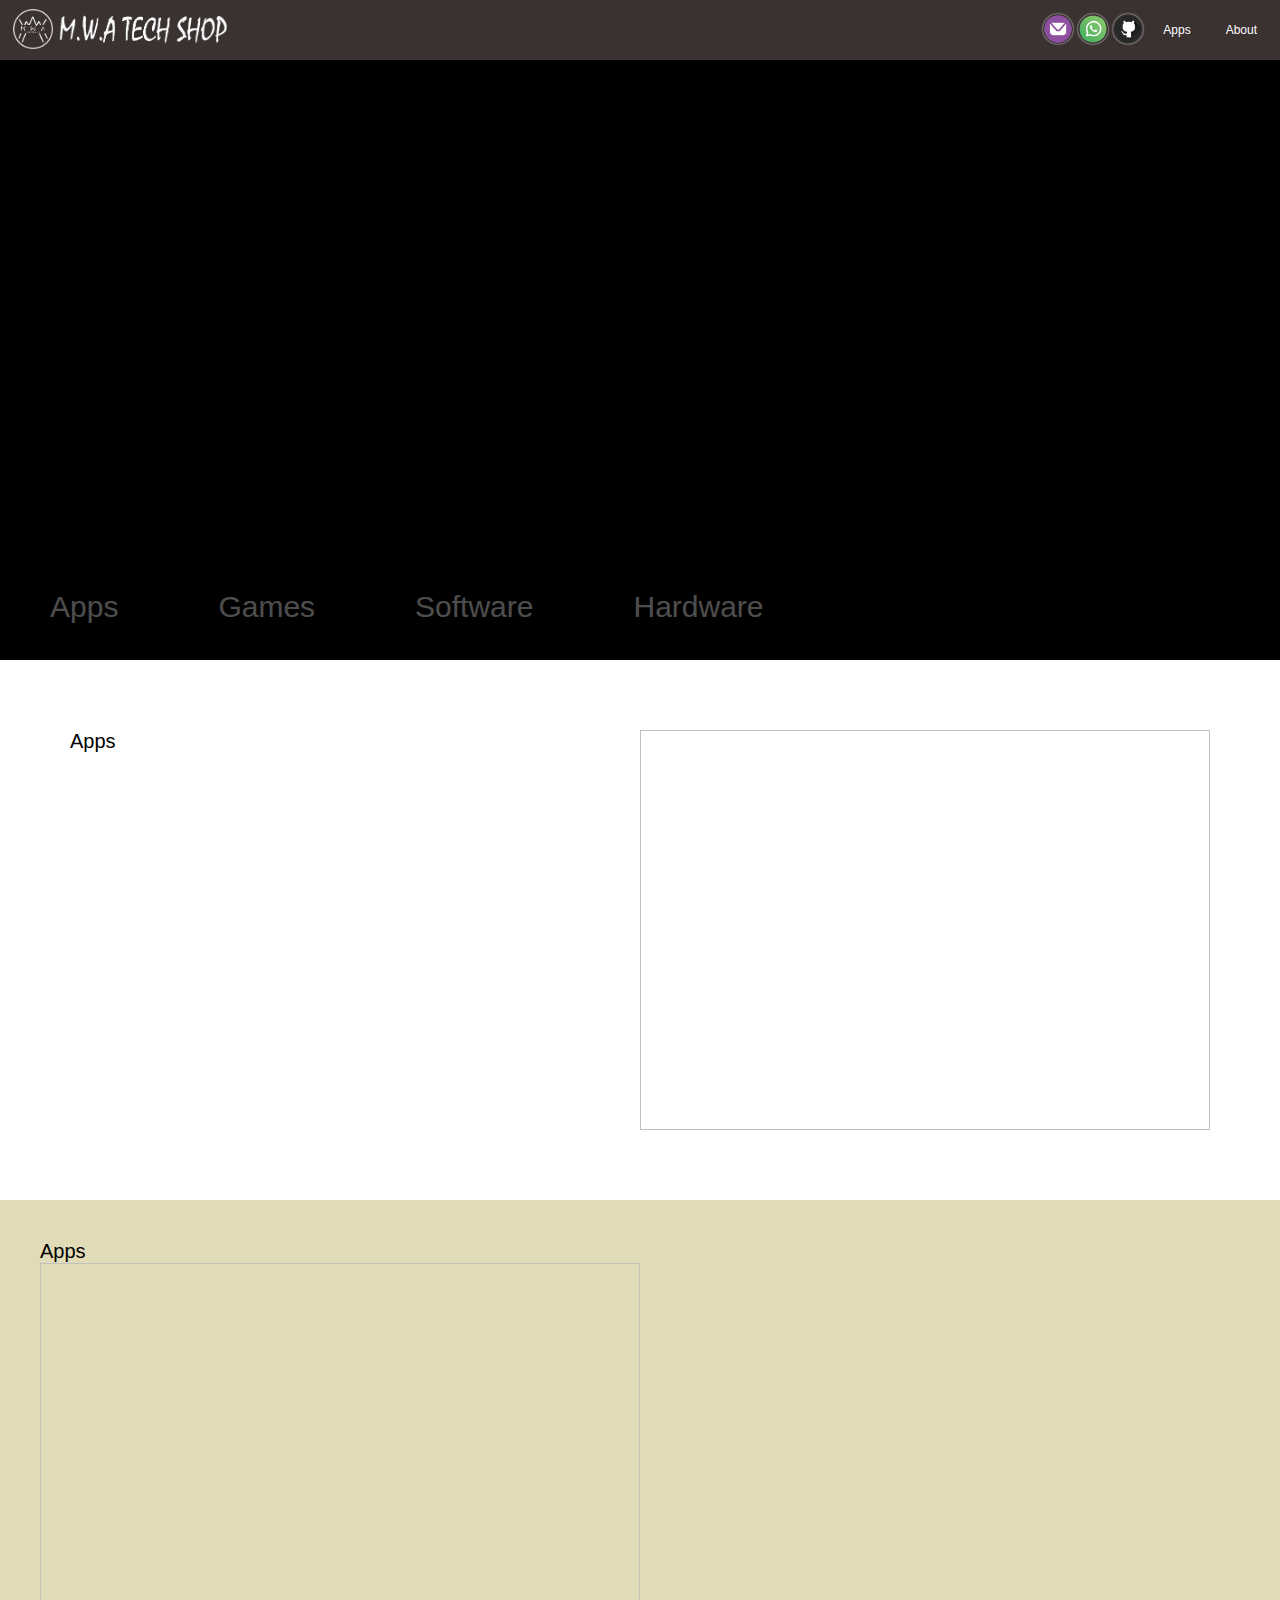
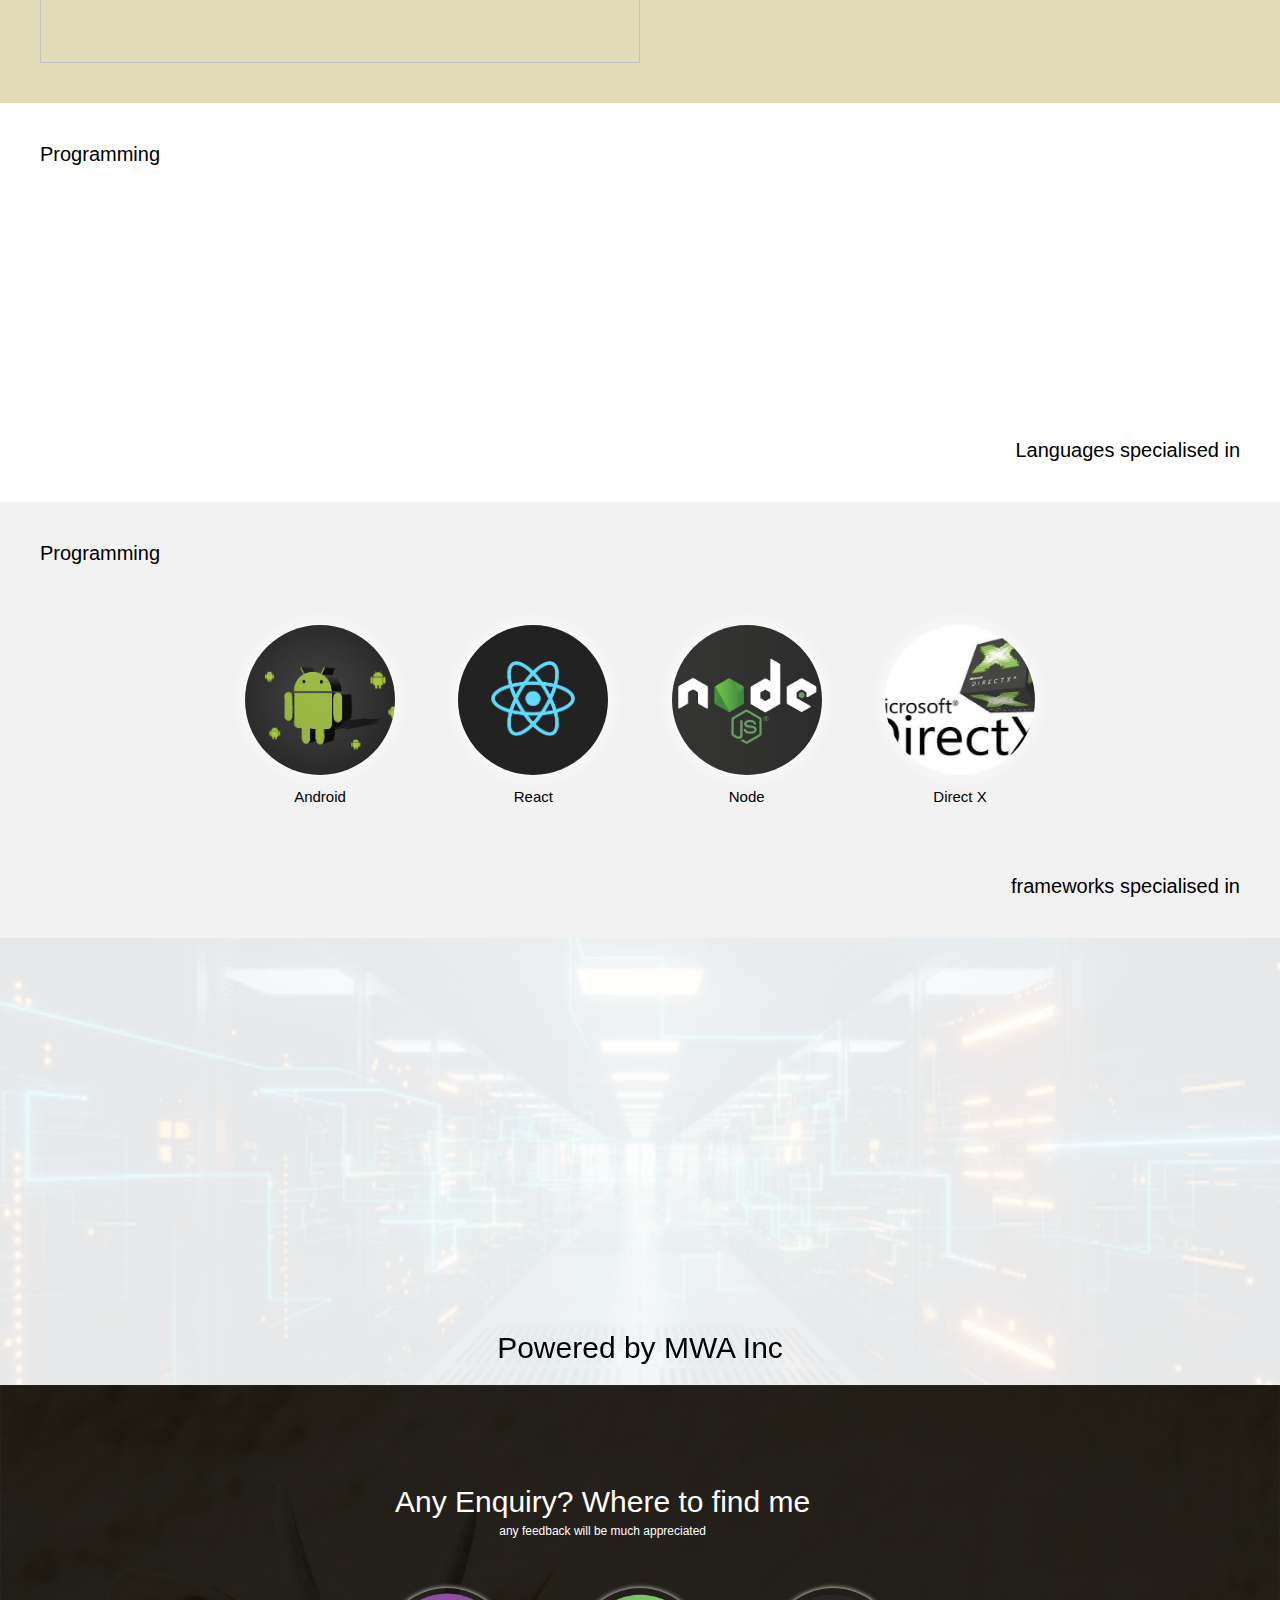
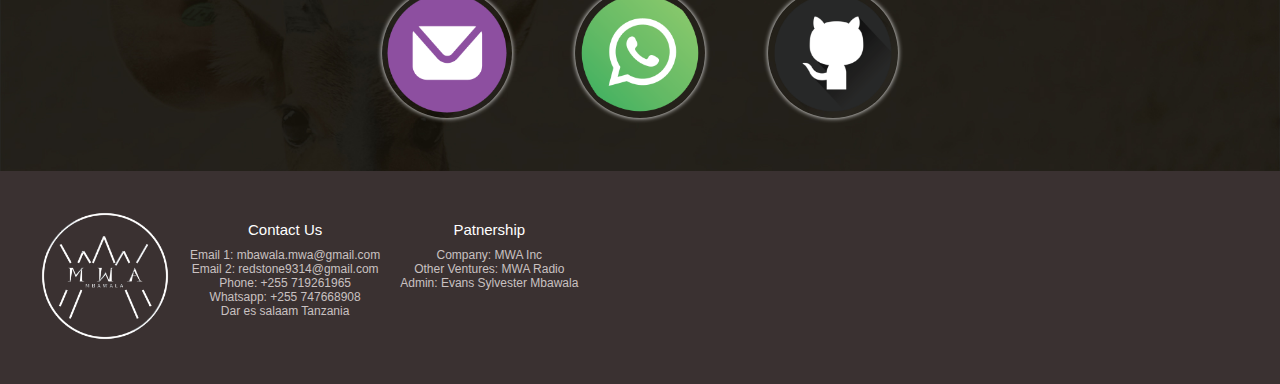
==== commit 85202873: "Update index.html" ====
--- a/index.html
+++ b/index.html
@@ -703,6 +703,8 @@
 var open_drawer = false;
 $('#drawer').on("click",function(){
 
+	$('#drawerMenu').css('display','block');
+
 $('#drawerMenu').animate({'margin-left': '+=250px'},600,function(){
 	
 });
@@ -712,7 +714,9 @@
 
 $('#drawerIconClose').on("click",function(){
 		
-		$('#drawerMenu').animate({'margin-left': '-=250px'},600);
+		$('#drawerMenu').animate({'margin-left': '-=250px'},600,funtion(){
+			$('#drawerMenu').css('display','done');
+		});
 		
 		})
 
--- a/main5.css
+++ b/main5.css
@@ -33,8 +33,7 @@
 	cursor:pointer;
 	border-radius:50%;
 	box-shadow: 0px 0px 5px 0px white;
- transition: transform .2s;
-	
+ transition: transform .2s;	
 }
 
 .socail img:hover{
@@ -59,11 +58,12 @@
 	z-index:10;
 }
 
-body{
- width:100%;
- float:left;
- position:relative;
-
+body {
+    display: block;
+    max-width: 1920px;
+    position: relative;
+    margin-left: auto;
+    margin-right: auto;
 }
 
 header{
@@ -75,7 +75,7 @@
 #drawerMenu{
 	position: fixed;
 	/*width: 250px;*/
-	
+	display: none;
 	width: 250px;
 	margin-left: -250px;
 	height: 100%;
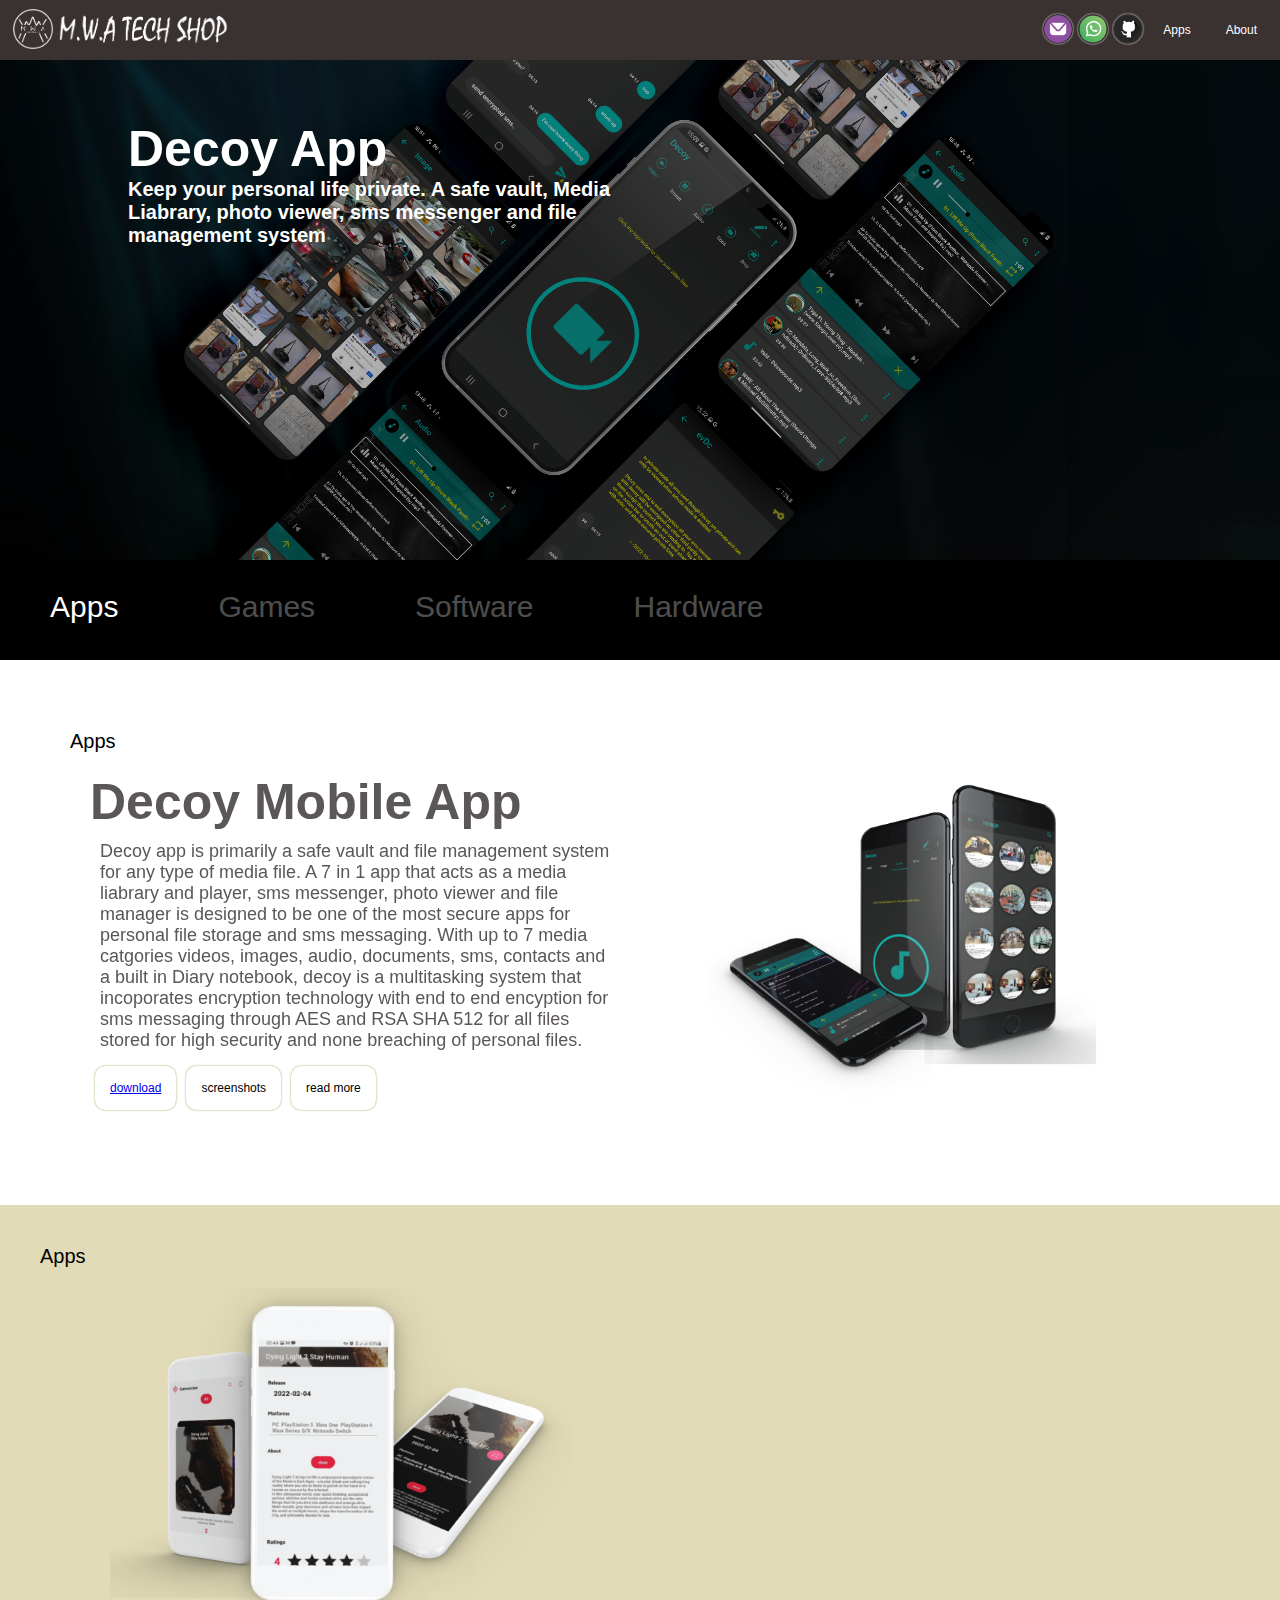
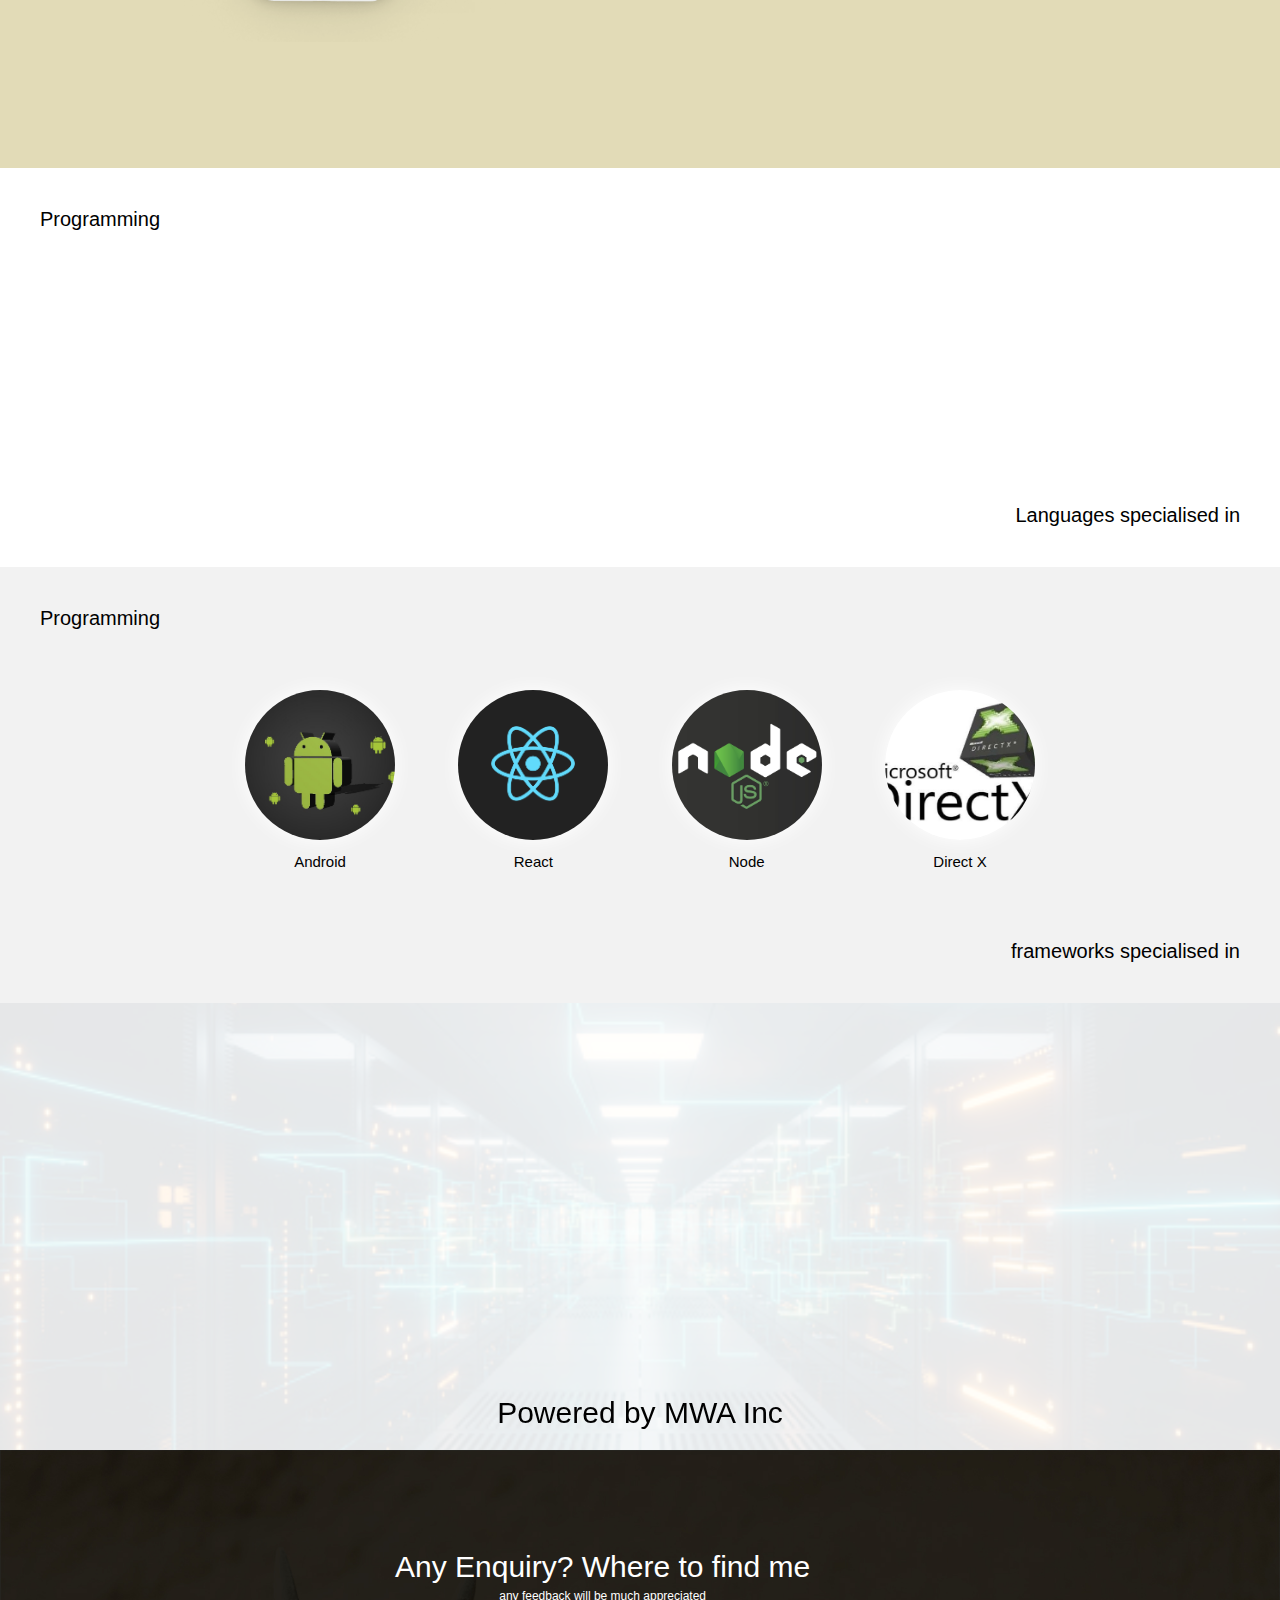
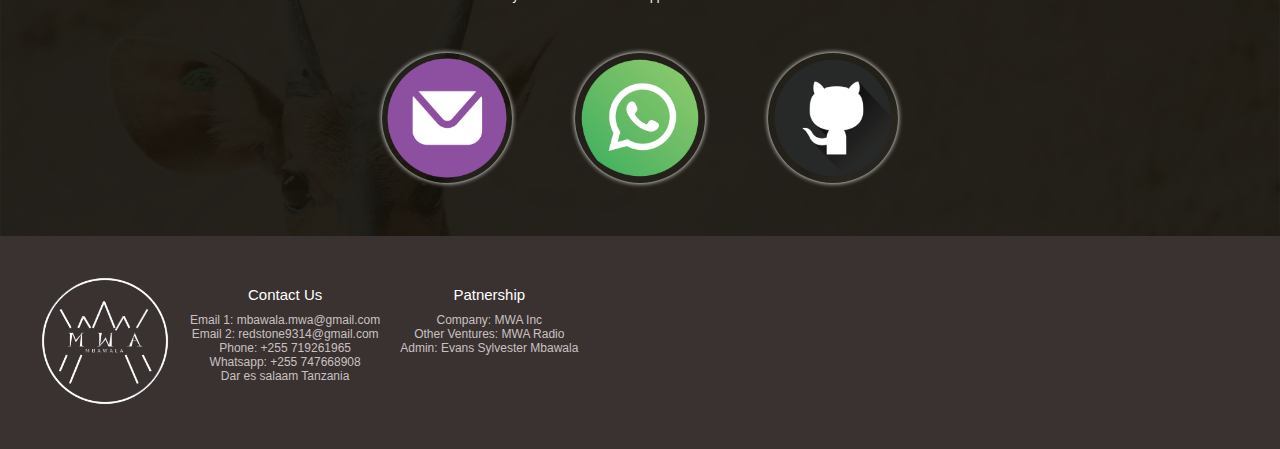
==== commit 0d4854e9: "Update index.html" ====
--- a/index.html
+++ b/index.html
@@ -714,7 +714,7 @@
 
 $('#drawerIconClose').on("click",function(){
 		
-		$('#drawerMenu').animate({'margin-left': '-=250px'},600,funtion(){
+		$('#drawerMenu').animate({'margin-left': '-=250px'},600,function(){
 			$('#drawerMenu').css('display','done');
 		});
 		
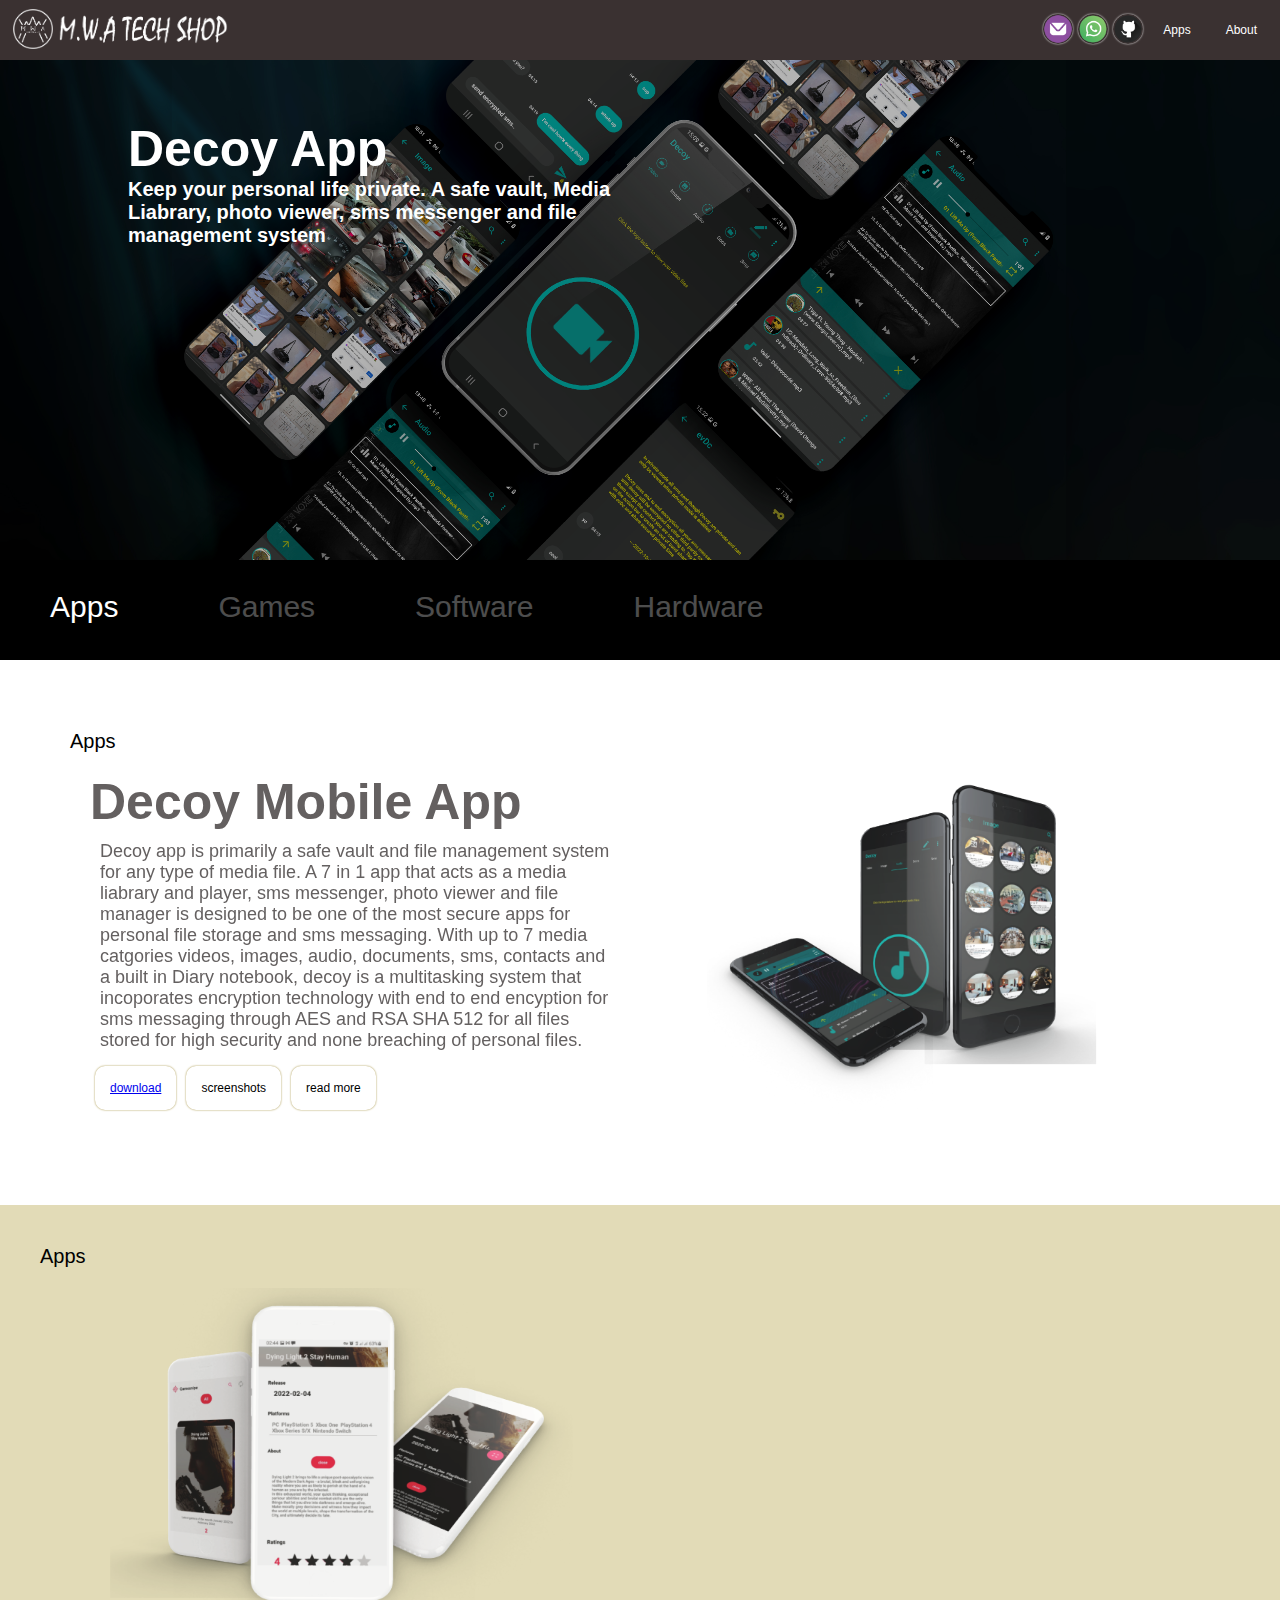
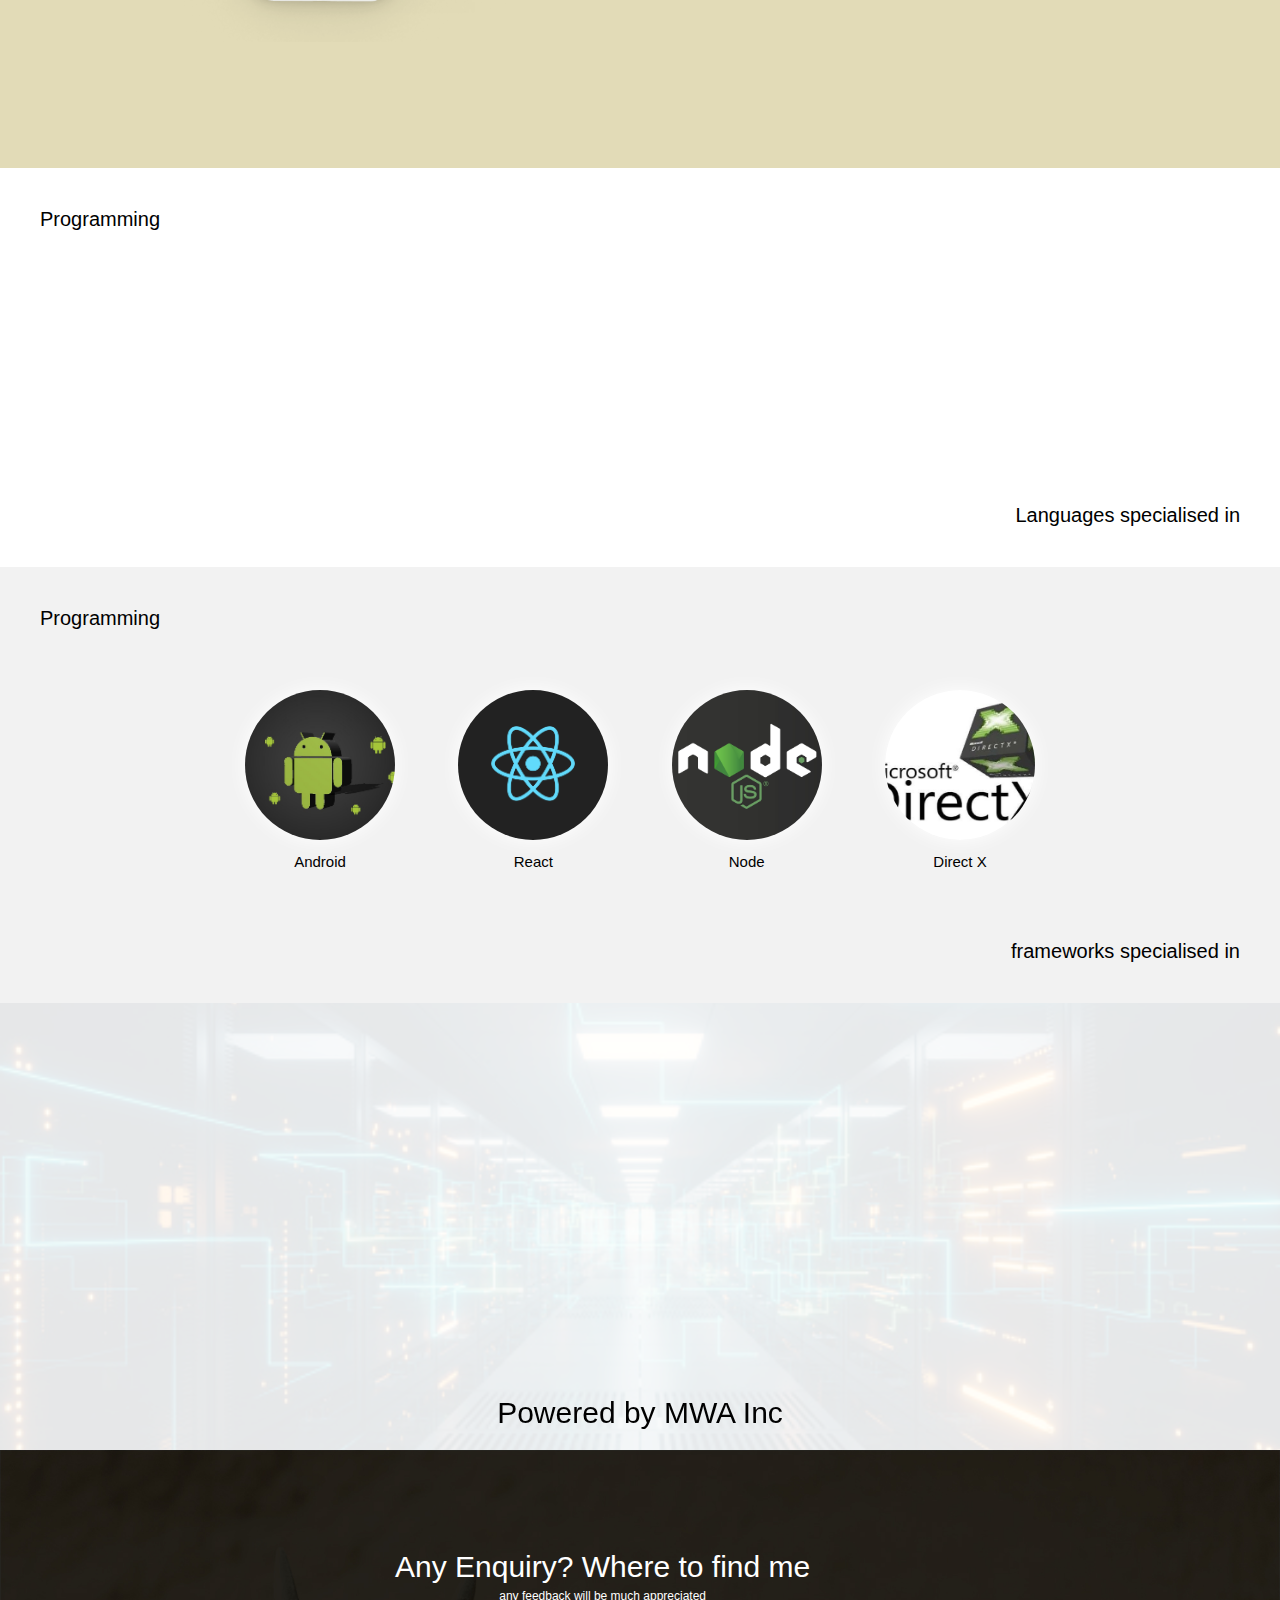
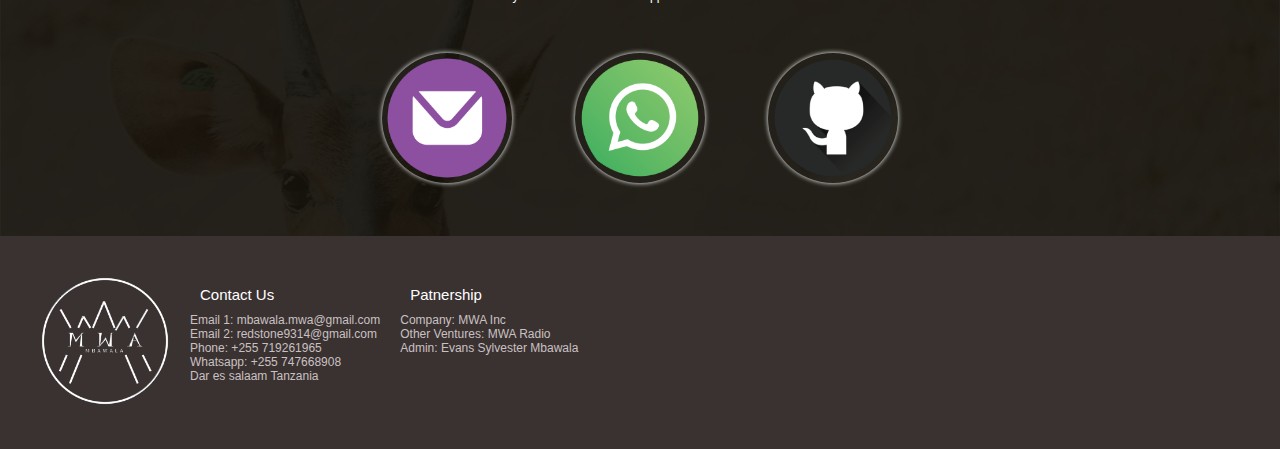
==== commit c141efd4: "Update index.html" ====
--- a/index.html
+++ b/index.html
@@ -132,7 +132,7 @@
 	<div class="wrapbtn">
 	
 	<div id="descBtn">
-	<button id="DBtn"> <a href="https://mwaradio.a2hosted.com/downloads/decoy.apk">download</a> </button>
+	<button id="DBtn"> <a href="/downloads/decoy.apk">download</a> </button>
 	</div>
 	
 	<div id="descBtn">
--- a/main5.css
+++ b/main5.css
@@ -1973,6 +1973,7 @@
 
 .myfooter div{
 	/*margin-left: 50px;*/
+	text-align: left;
 	padding: 10px;
 	float: left;
 }
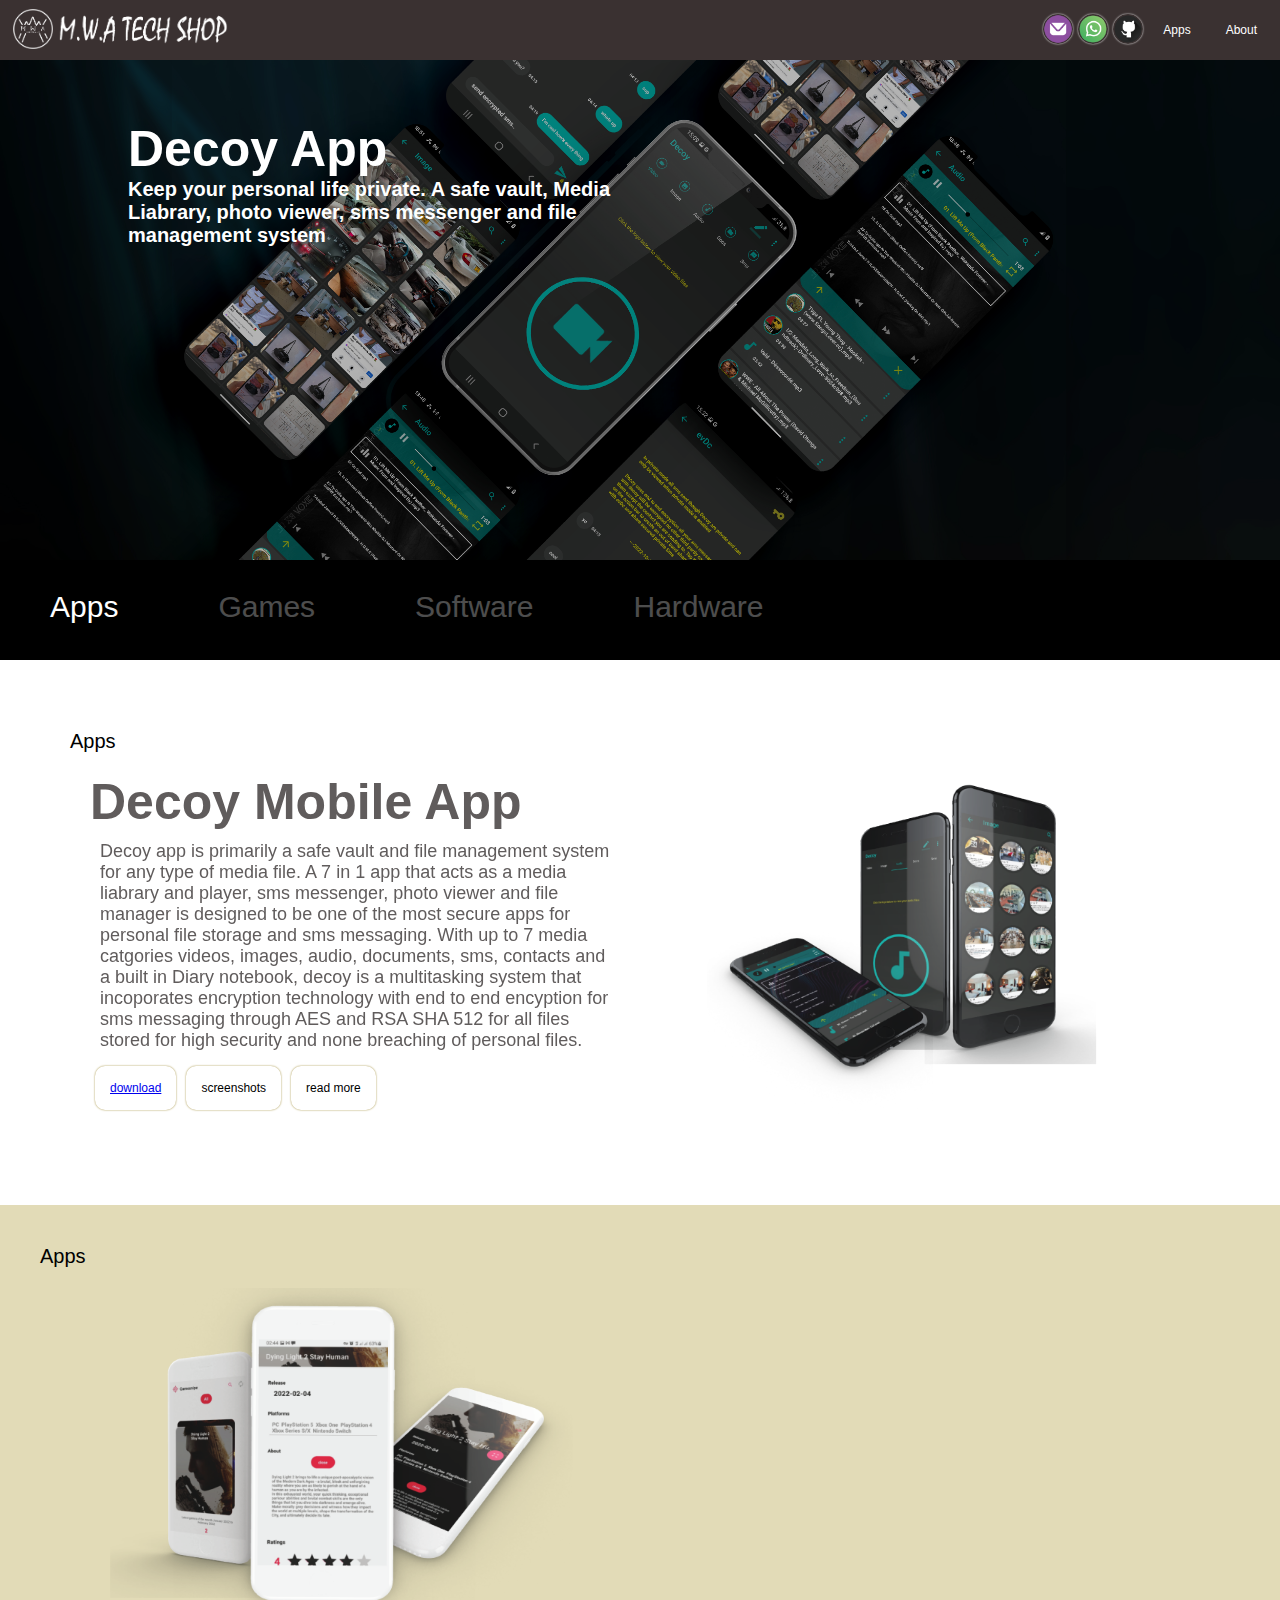
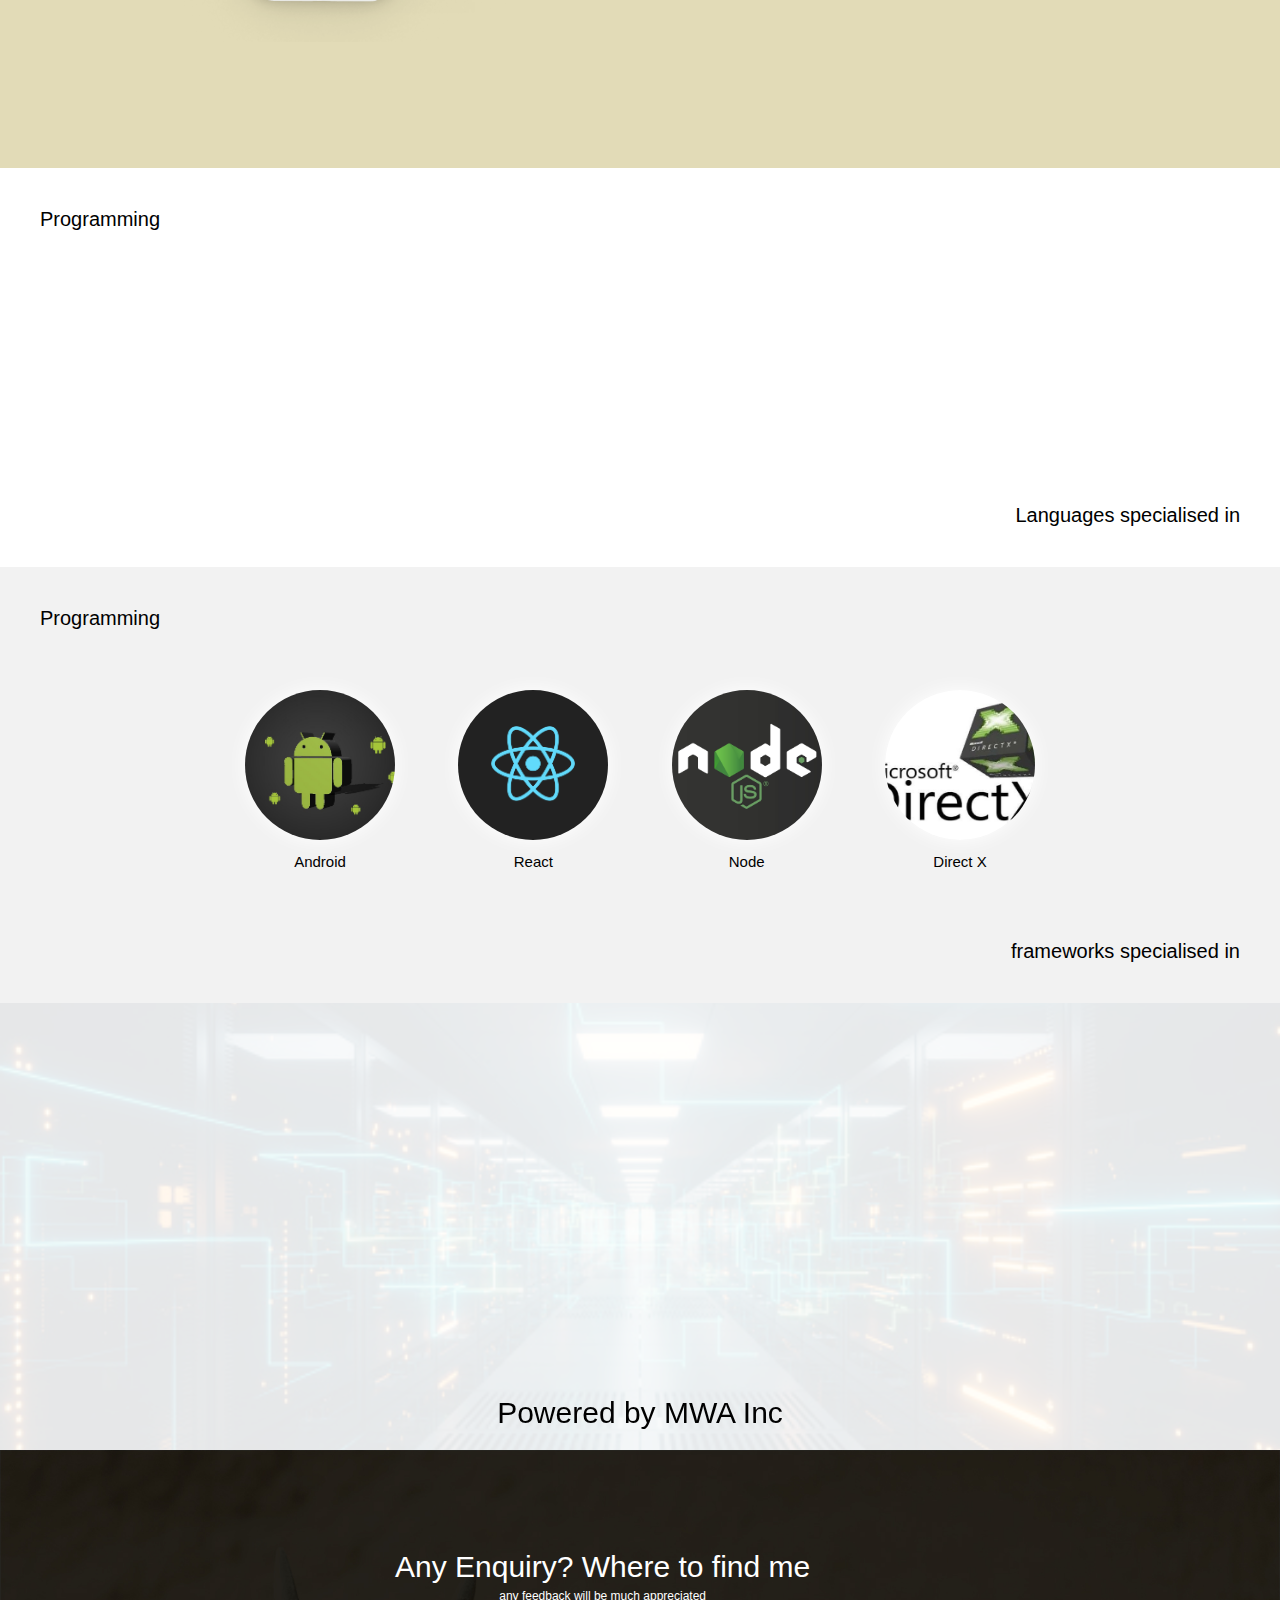
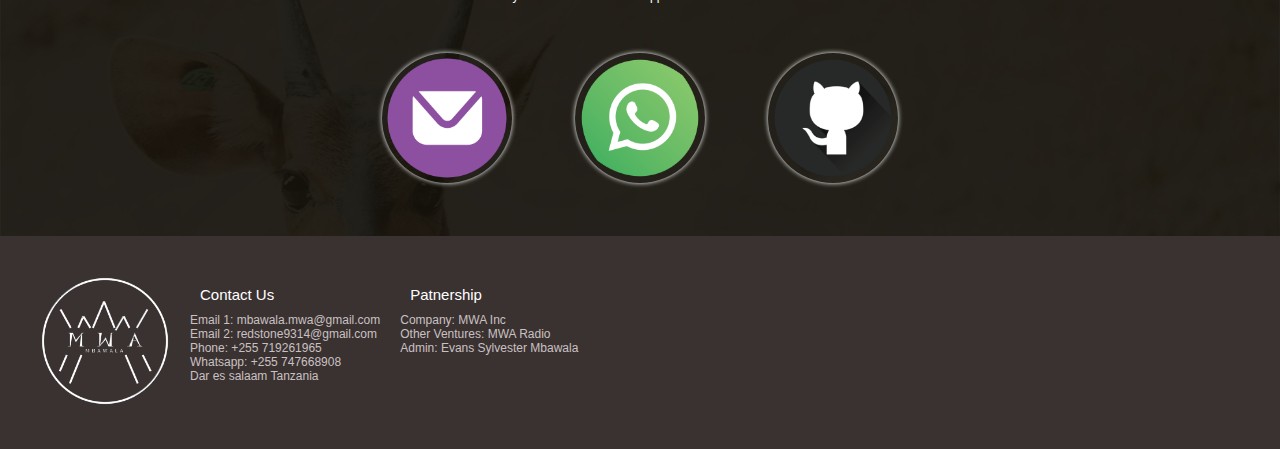
==== commit e3f28d85: "Update index.html" ====
--- a/index.html
+++ b/index.html
@@ -174,7 +174,7 @@
 	<div class="wrapbtn">
 	
 	<div id="descBtn">
-	<button class="DBtnDw" > <a href="https://mwaradio.a2hosted.com/downloads/gamesnipe.apk">download</a> </button>
+	<button class="DBtnDw" > <a href="/downloads/gamesnipe.apk">download</a> </button>
 	</div>
 	
 	<div id="descBtn">
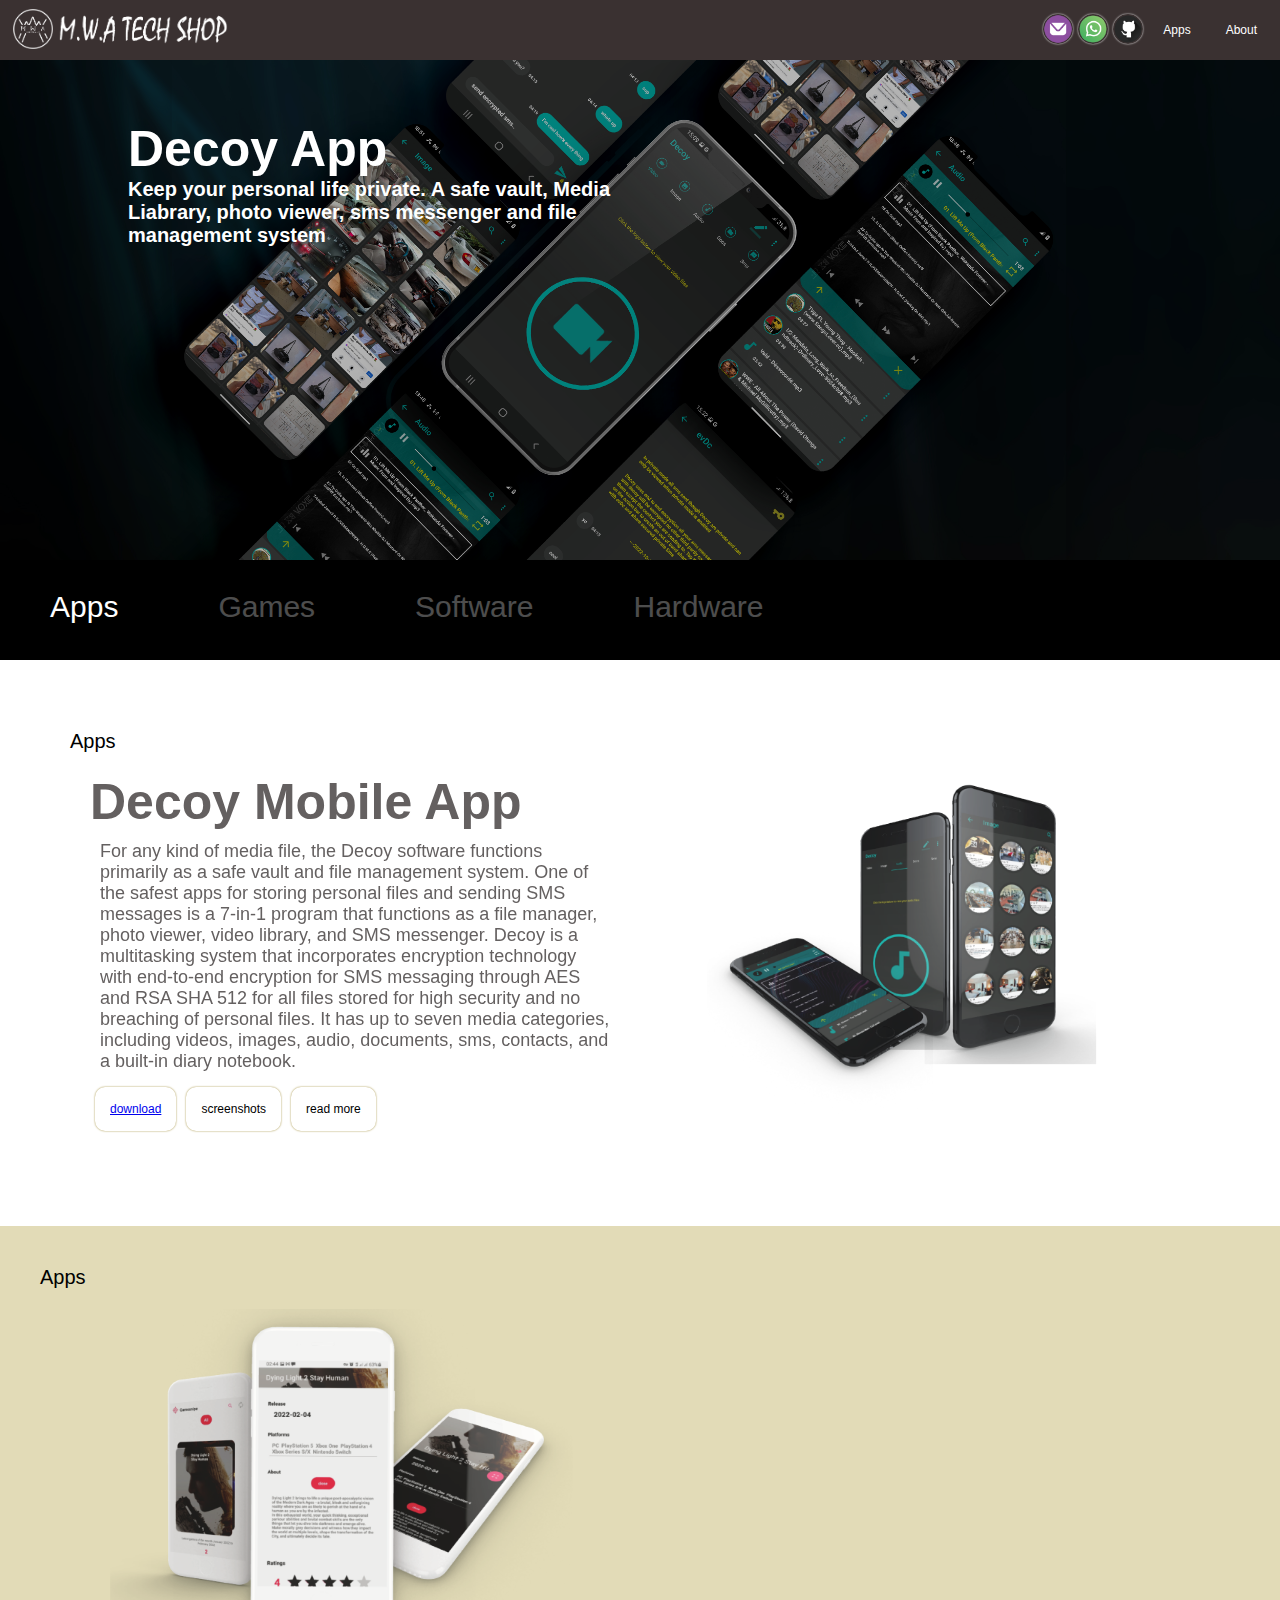
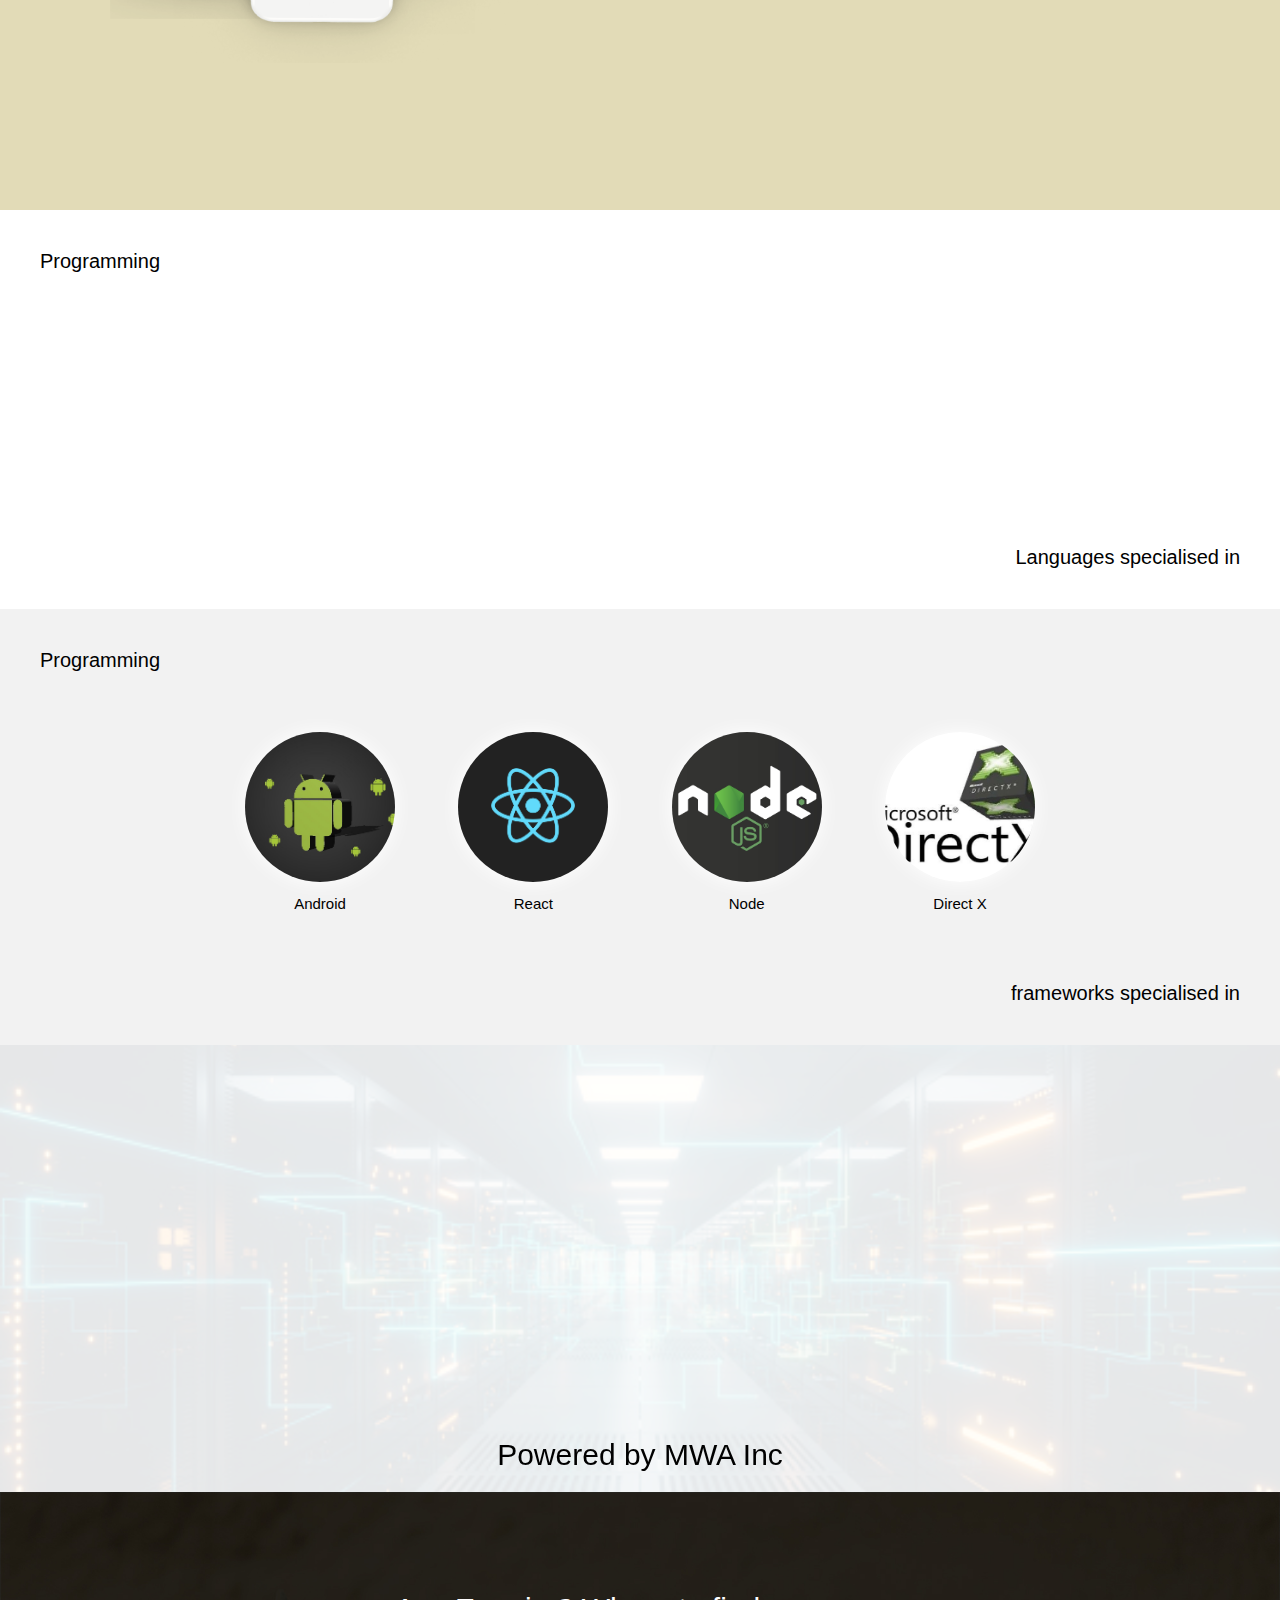
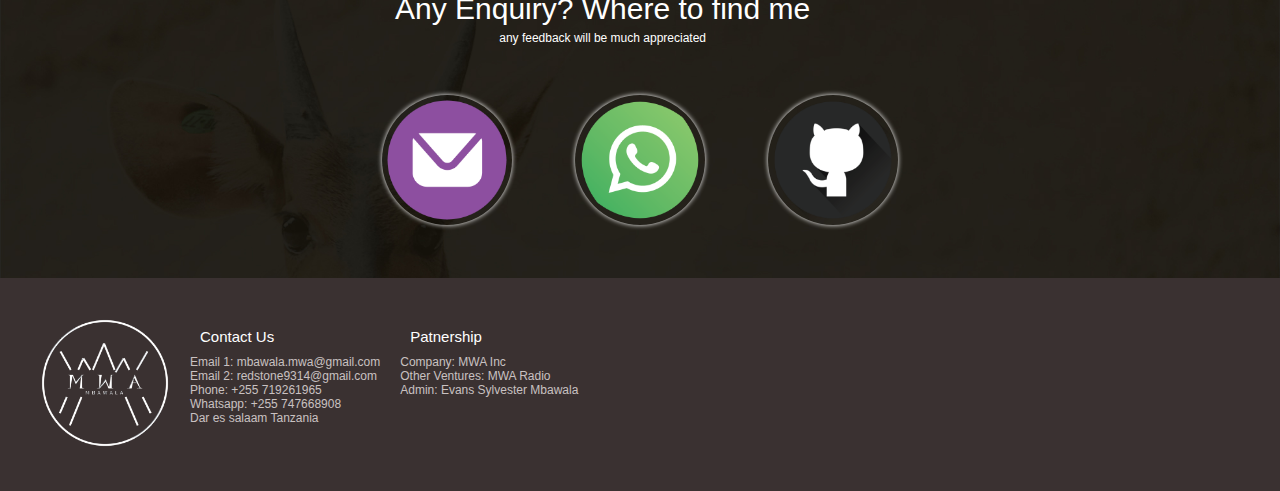
==== commit f917bbd3: "Update index.html" ====
--- a/index.html
+++ b/index.html
@@ -662,14 +662,14 @@
  var appsar = [{
  "pos":0,
    "title":"Decoy Mobile App",
-   "msg": "Decoy app is primarily a safe vault and file management system for any type of media file. A 7 in 1 app that acts as a media liabrary and player, sms messenger, photo viewer and file manager is designed to be one of the most secure apps for personal file storage and sms messaging. With up to 7 media catgories videos, images, audio, documents, sms, contacts and a built in Diary notebook, decoy is a multitasking system that incoporates encryption technology with end to end encyption for sms messaging through AES and RSA SHA 512 for all files stored for high security and none breaching of personal files.",
+   "msg": "For any kind of media file, the Decoy software functions primarily as a safe vault and file management system. One of the safest apps for storing personal files and sending SMS messages is a 7-in-1 program that functions as a file manager, photo viewer, video library, and SMS messenger. Decoy is a multitasking system that incorporates encryption technology with end-to-end encryption for SMS messaging through AES and RSA SHA 512 for all files stored for high security and no breaching of personal files. It has up to seven media categories, including videos, images, audio, documents, sms, contacts, and a built-in diary notebook.",
    "url": "./uidata/decoysnallpics.png"
  },
 
  {
    "pos":1,
    "title":"Gamesnipe Mobile App",
-   "msg": "Get up to date and don't get to miss all the latest games from all platforms that get released every month. To all gaming enthusiasts Gamespot is a mobile gaming magazine app that includes game reviews, ratings, screenshots, platforms and descriptions about the games. With over 500,000 games powered by Rawg Api Gamespot covers many original games, mods, DLC and updated games with a rich user friendly UI/UX design making it easier to use and experince a real magazine like features within the app through page flipping effects for navigating all games and detailed sections for reading about the game.",
+   "msg": "Stay informed and make sure you don't miss any of the newest games published on all platforms each month. For all those who enjoy playing video games, Gamesnipe is a mobile gaming magazine app that offers game descriptions, ratings, screenshots, and platforms. Gamesnipe has over 500,000 games that are powered by Rawg Api. It features a rich user-friendly UI/UX design that makes it easier to use and experience a real magazine-like experience through page-flipping effects for navigating through all of the games and in-depth sections for reading about the games. Gamespot also covers many original games, mods, DLC, and updated games.",
    "url": "./uidata/gamespotsnallpics2.png"
  }]
  
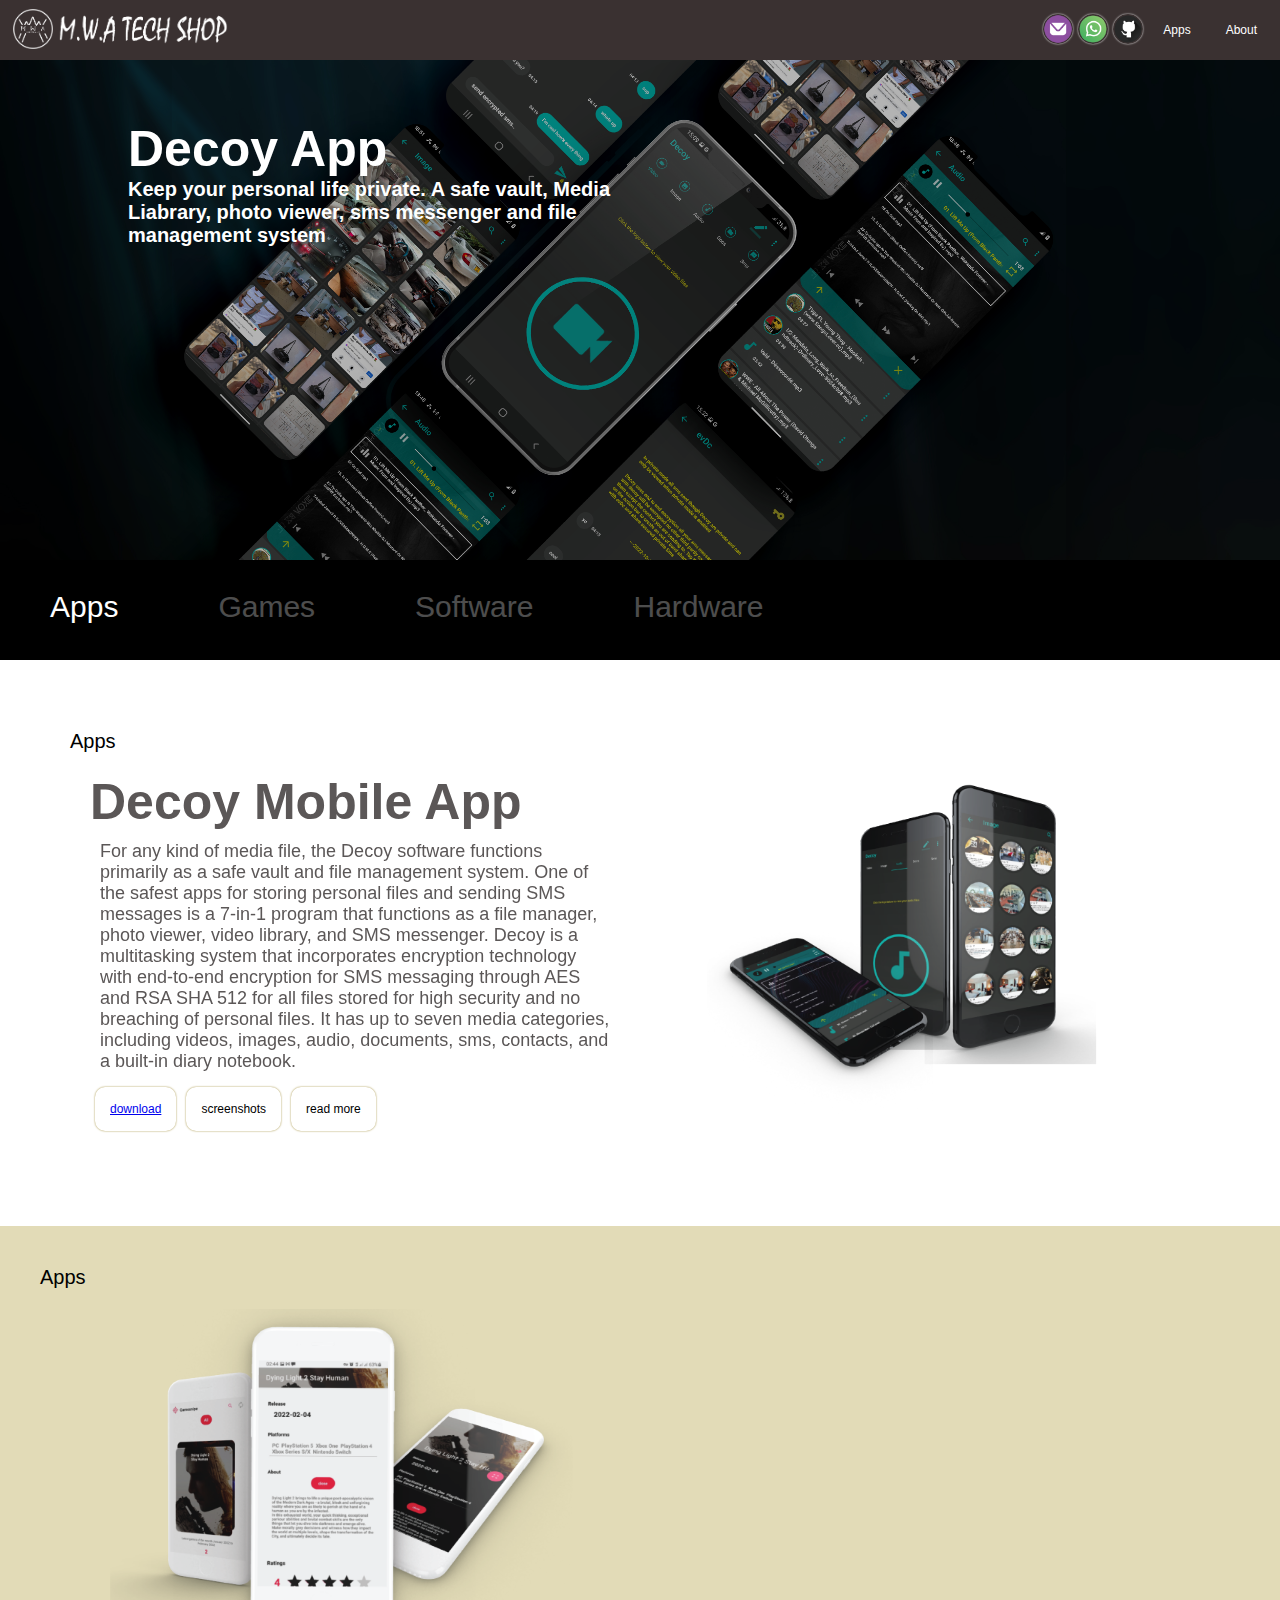
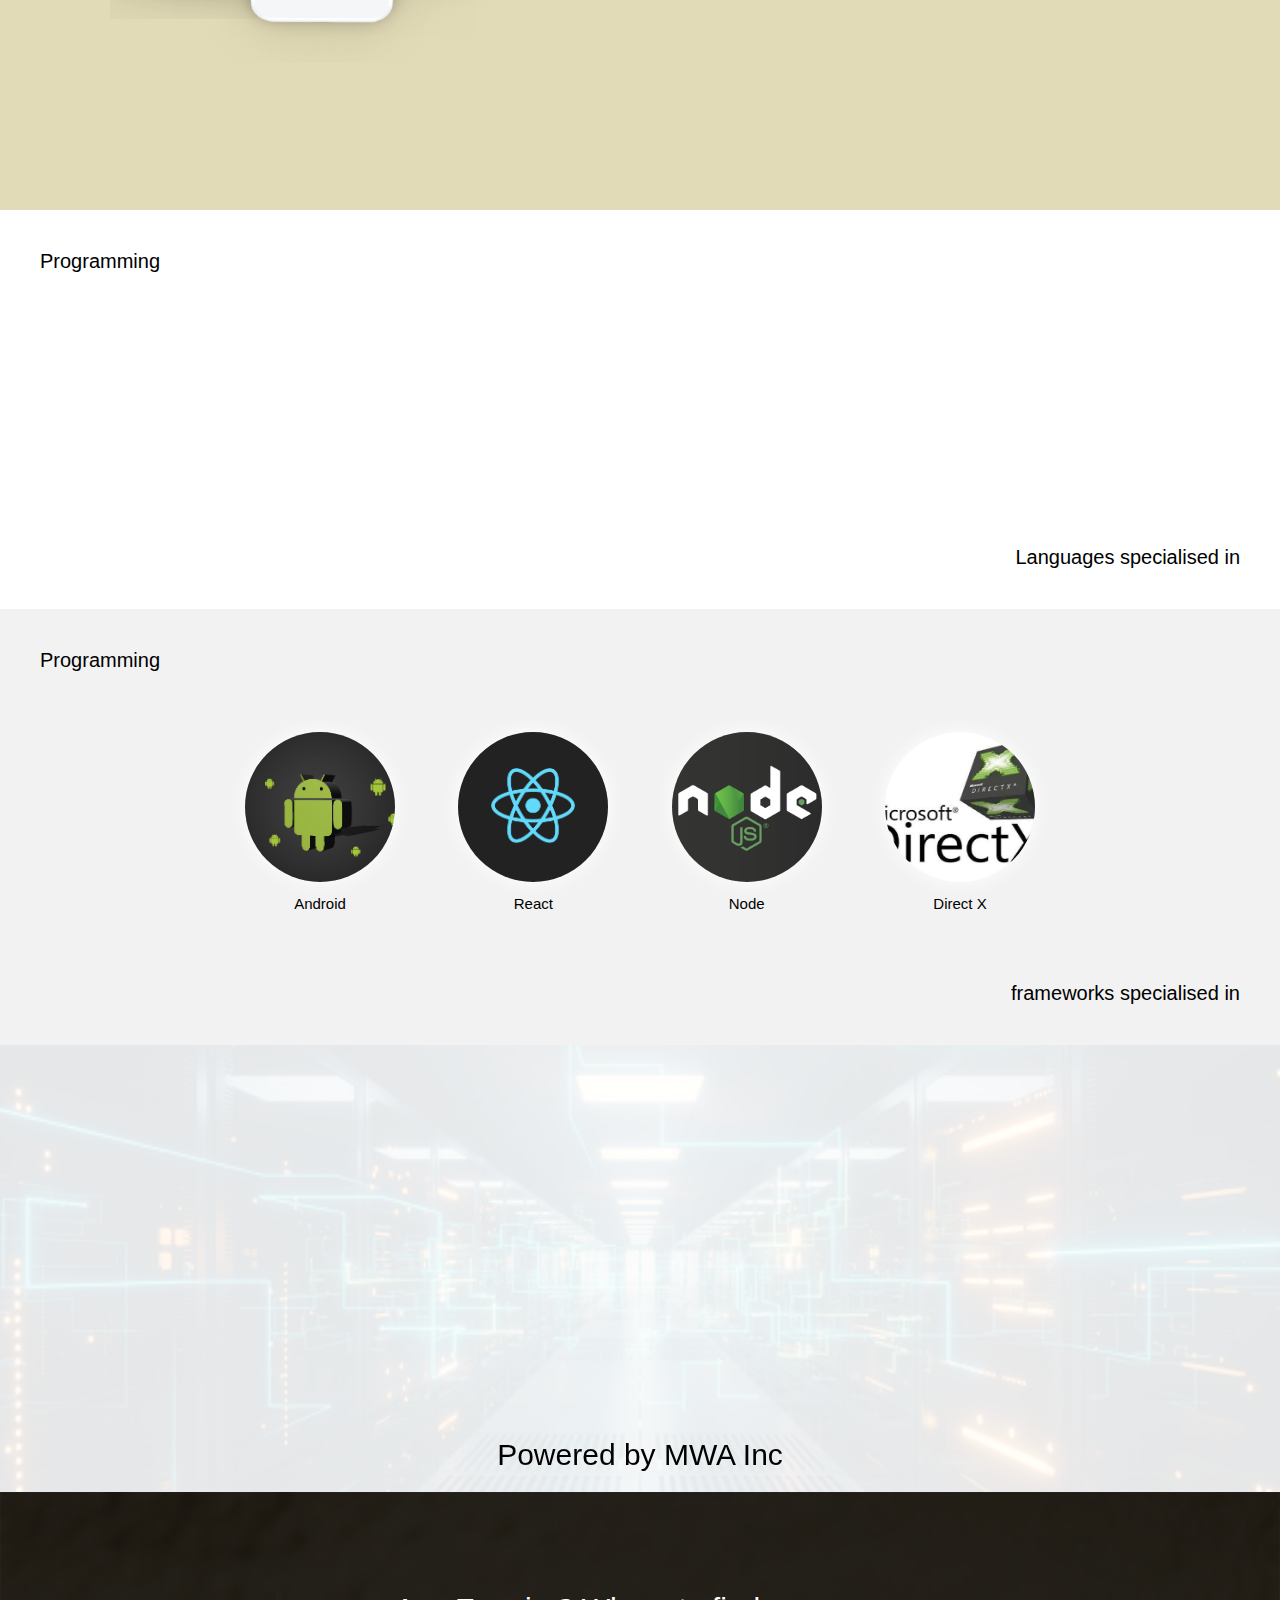
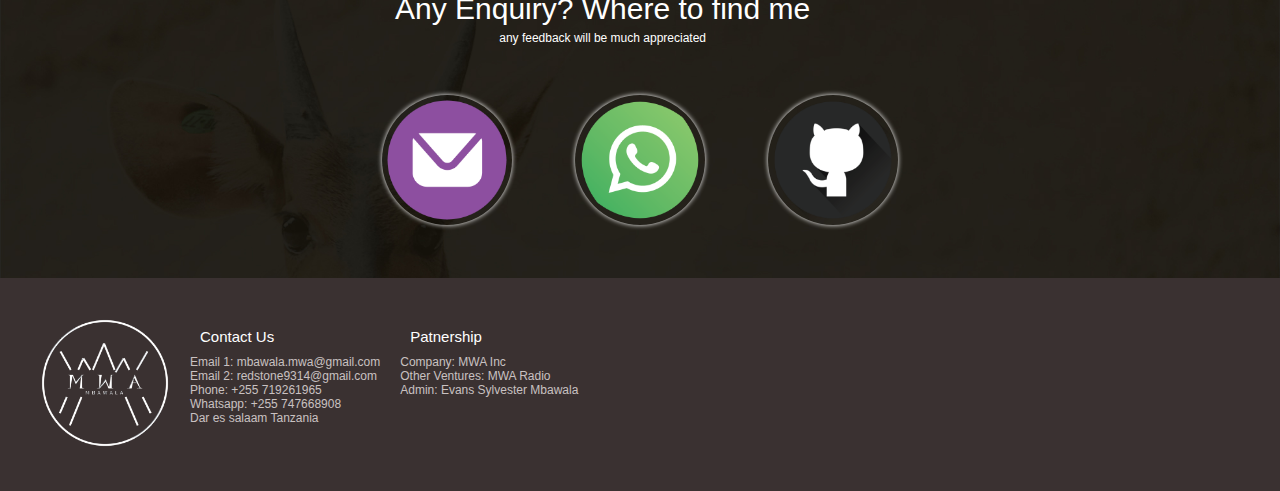
==== commit 411ac5a8: "Update index.html" ====
--- a/index.html
+++ b/index.html
@@ -427,14 +427,14 @@
  {
    "pos":1,
    "title":"Gamesnipe App",
-   "msg": "Don't miss the latest new games that get realesed every day. An online video game magazine review app",
+   "msg": "Keep an eye out for the newest games that are released daily. An app for reviewing video games on the internet",
    "url": "./uidata/gamespotgala8.png"
  },
  
  {
    "pos":2,
    "title":"Decoy App",
-   "msg": "Keep your personal life private. A safe vault, Media Liabrary, photo viewer, sms messenger and file management system",
+   "msg": "Maintain privacy in your personal life. A file management system, media library, photo viewer, text messaging, and secure vault",
    "url": "./uidata/FINAL.jpg"
  }];
  
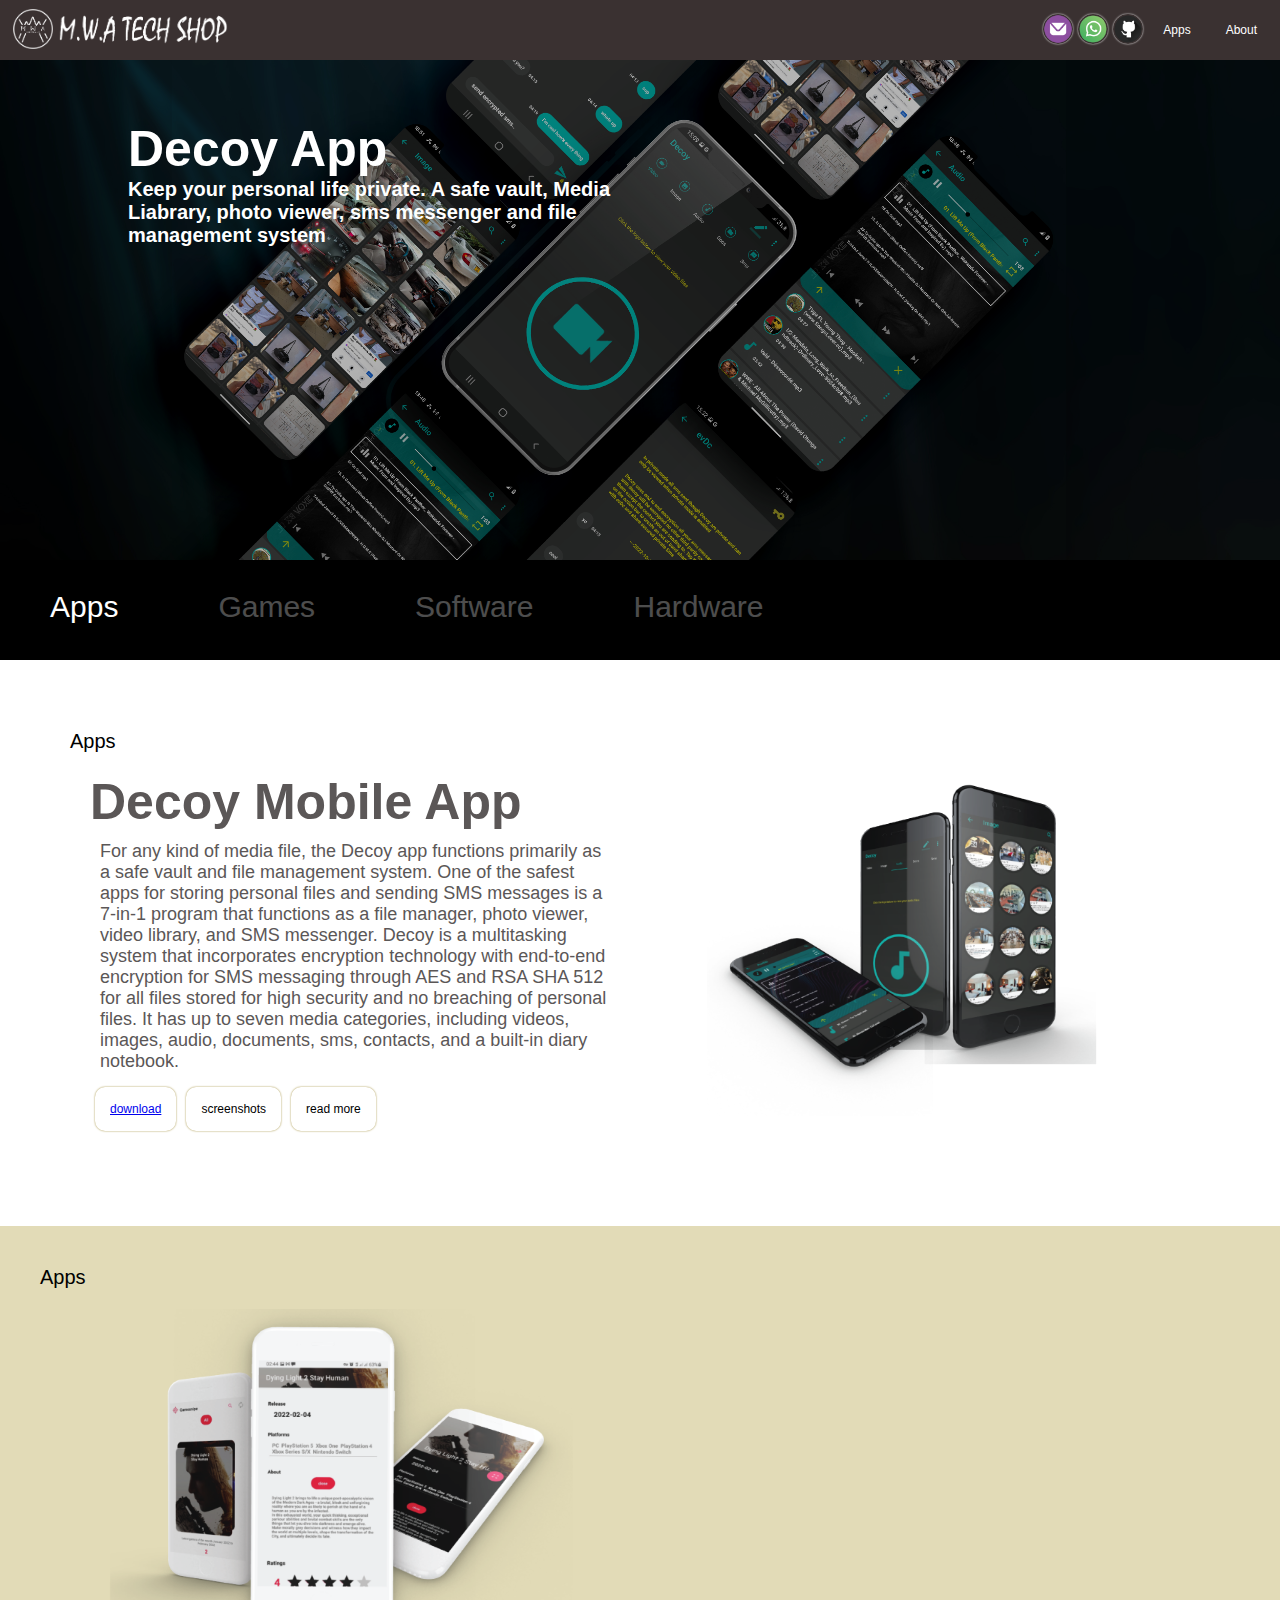
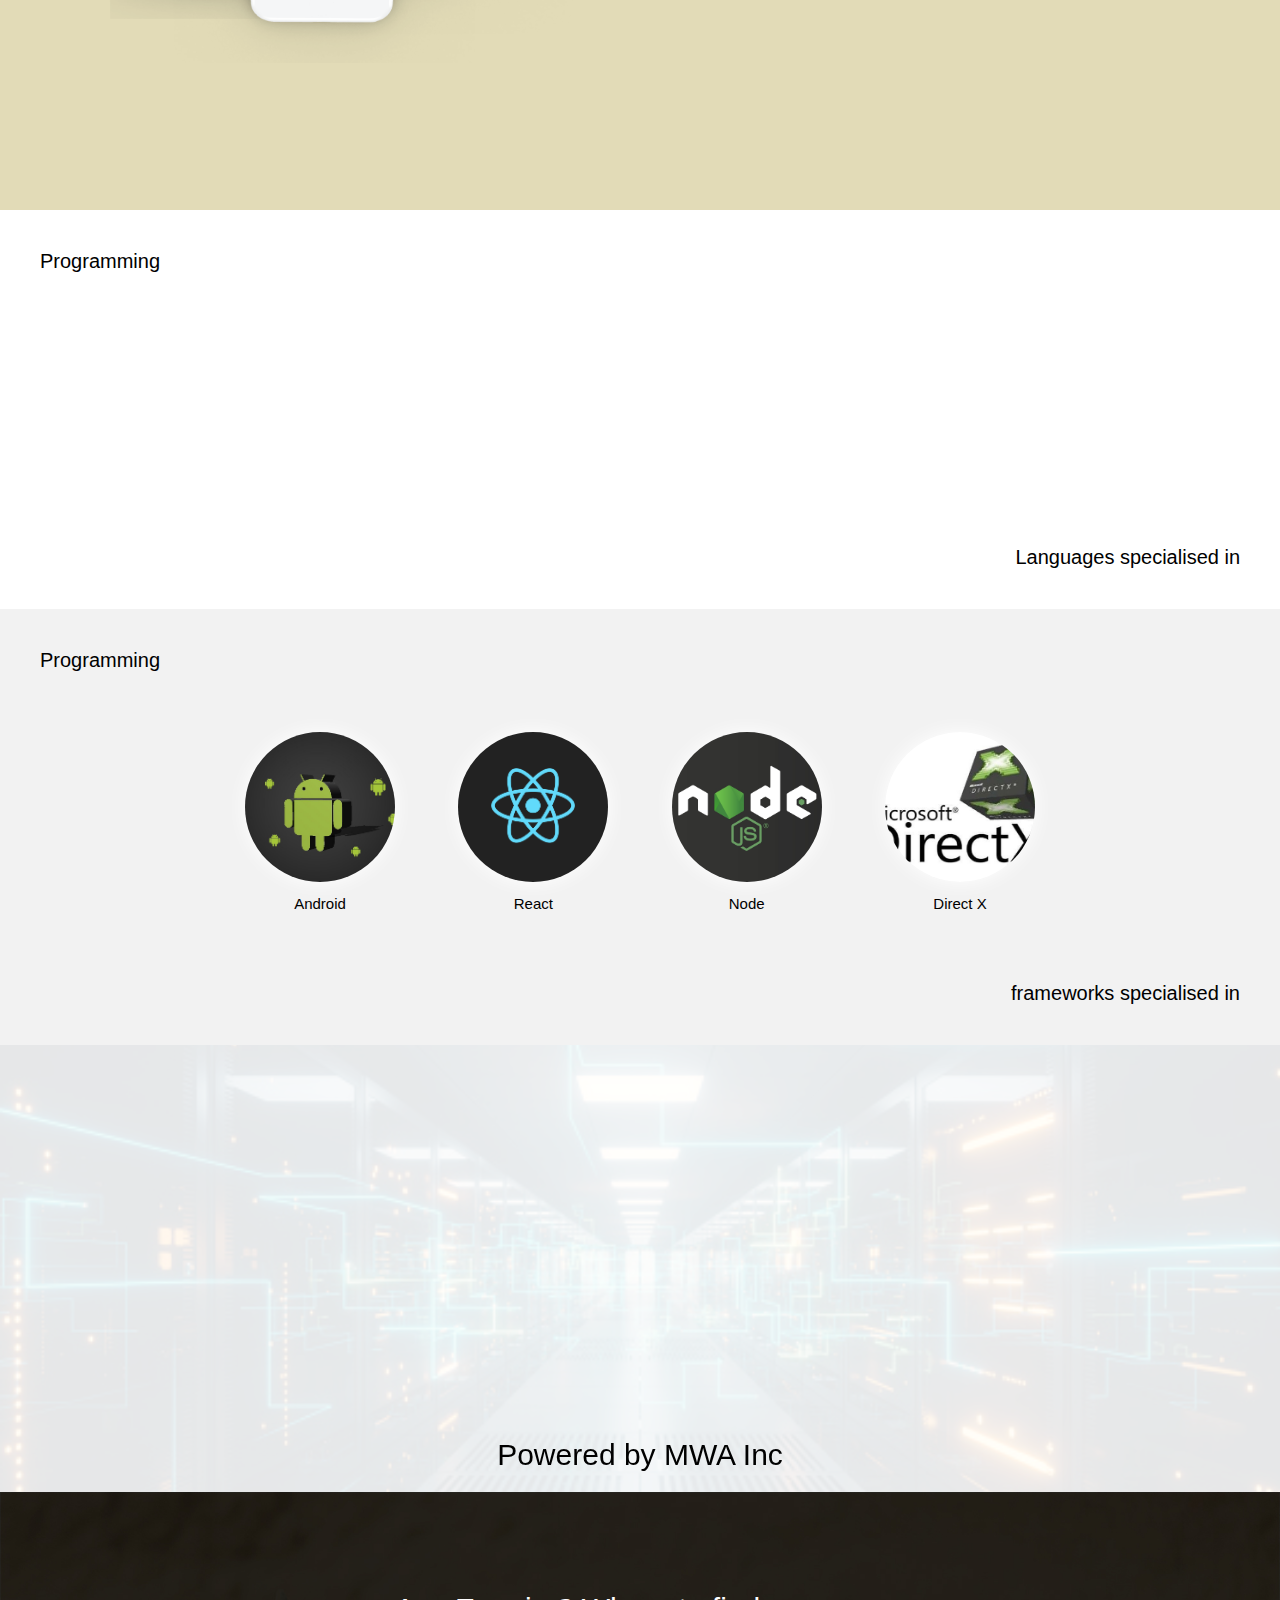
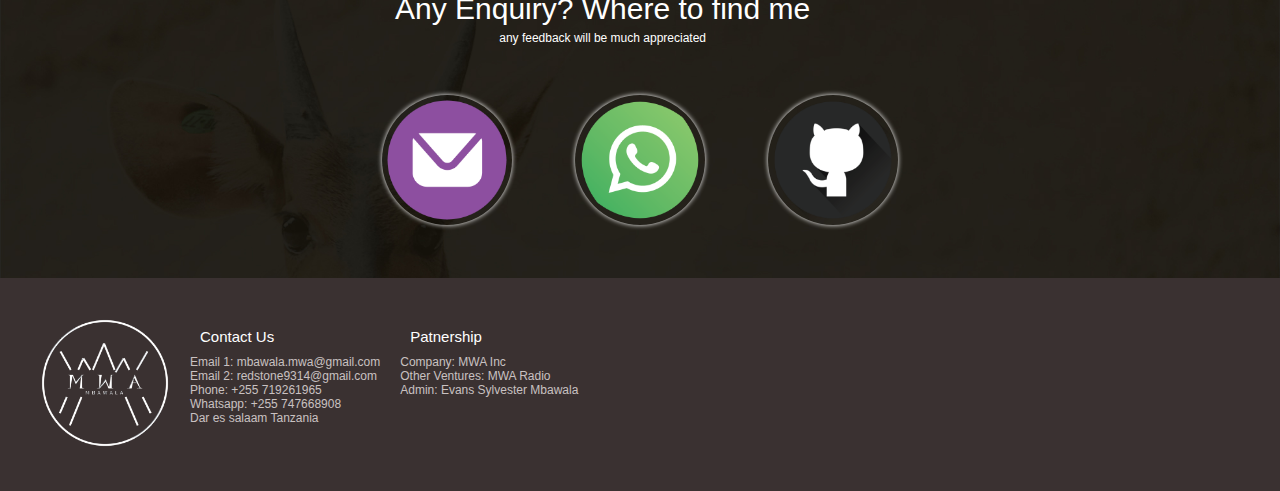
==== commit 5ab8fb05: "Update index.html" ====
--- a/index.html
+++ b/index.html
@@ -662,7 +662,7 @@
  var appsar = [{
  "pos":0,
    "title":"Decoy Mobile App",
-   "msg": "For any kind of media file, the Decoy software functions primarily as a safe vault and file management system. One of the safest apps for storing personal files and sending SMS messages is a 7-in-1 program that functions as a file manager, photo viewer, video library, and SMS messenger. Decoy is a multitasking system that incorporates encryption technology with end-to-end encryption for SMS messaging through AES and RSA SHA 512 for all files stored for high security and no breaching of personal files. It has up to seven media categories, including videos, images, audio, documents, sms, contacts, and a built-in diary notebook.",
+   "msg": "For any kind of media file, the Decoy app functions primarily as a safe vault and file management system. One of the safest apps for storing personal files and sending SMS messages is a 7-in-1 program that functions as a file manager, photo viewer, video library, and SMS messenger. Decoy is a multitasking system that incorporates encryption technology with end-to-end encryption for SMS messaging through AES and RSA SHA 512 for all files stored for high security and no breaching of personal files. It has up to seven media categories, including videos, images, audio, documents, sms, contacts, and a built-in diary notebook.",
    "url": "./uidata/decoysnallpics.png"
  },
 
